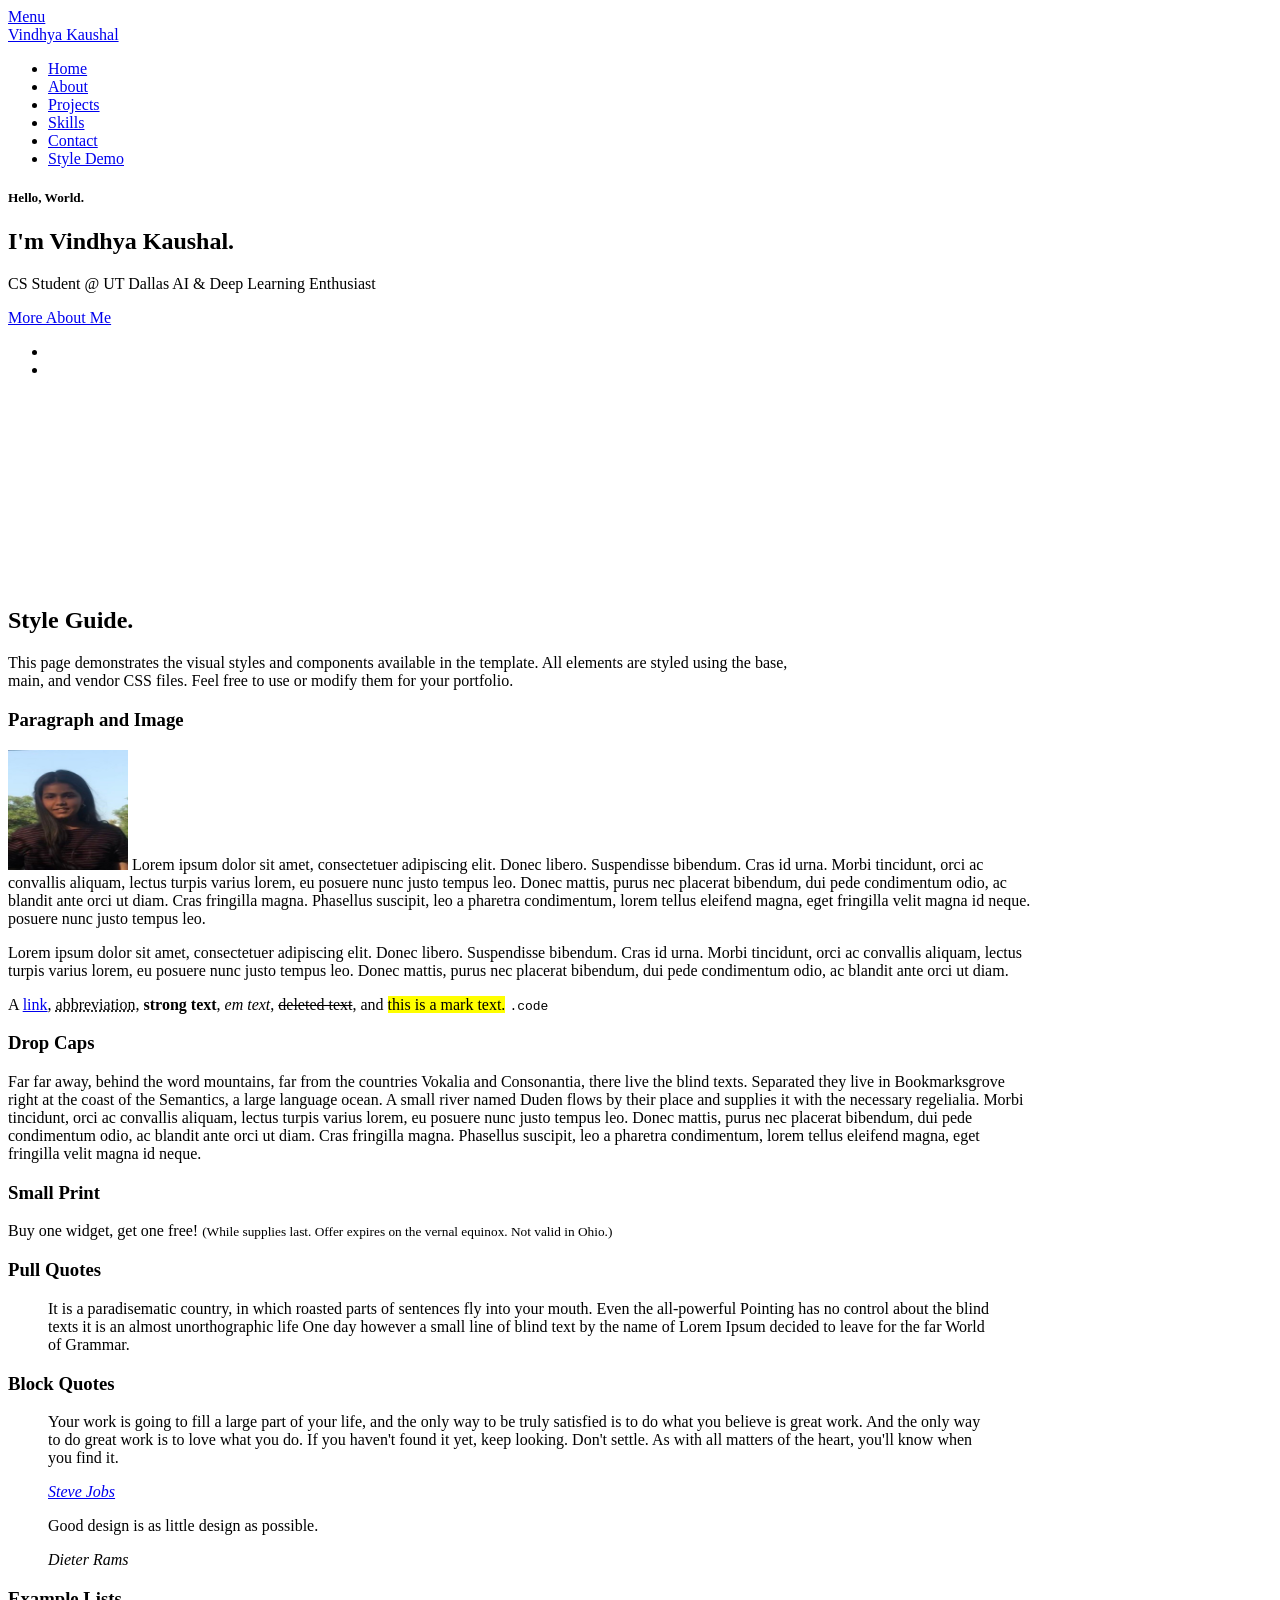
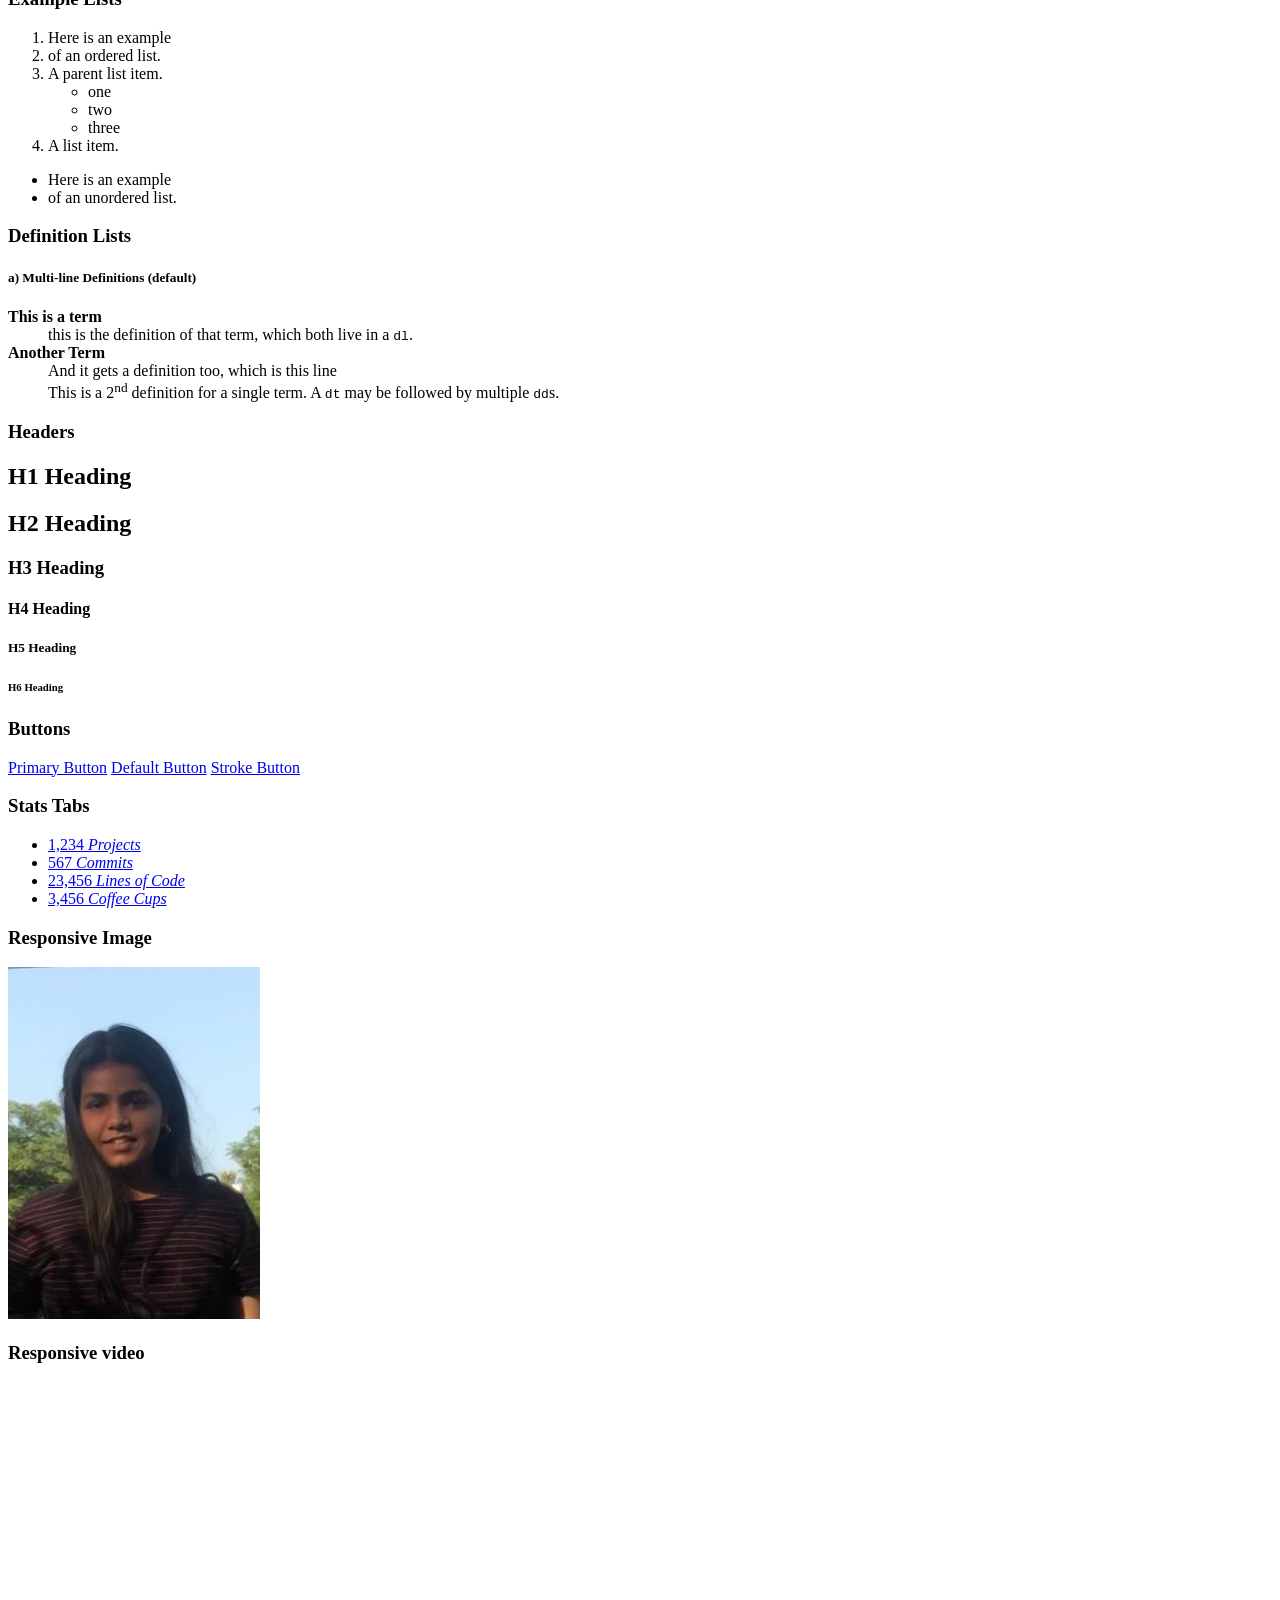
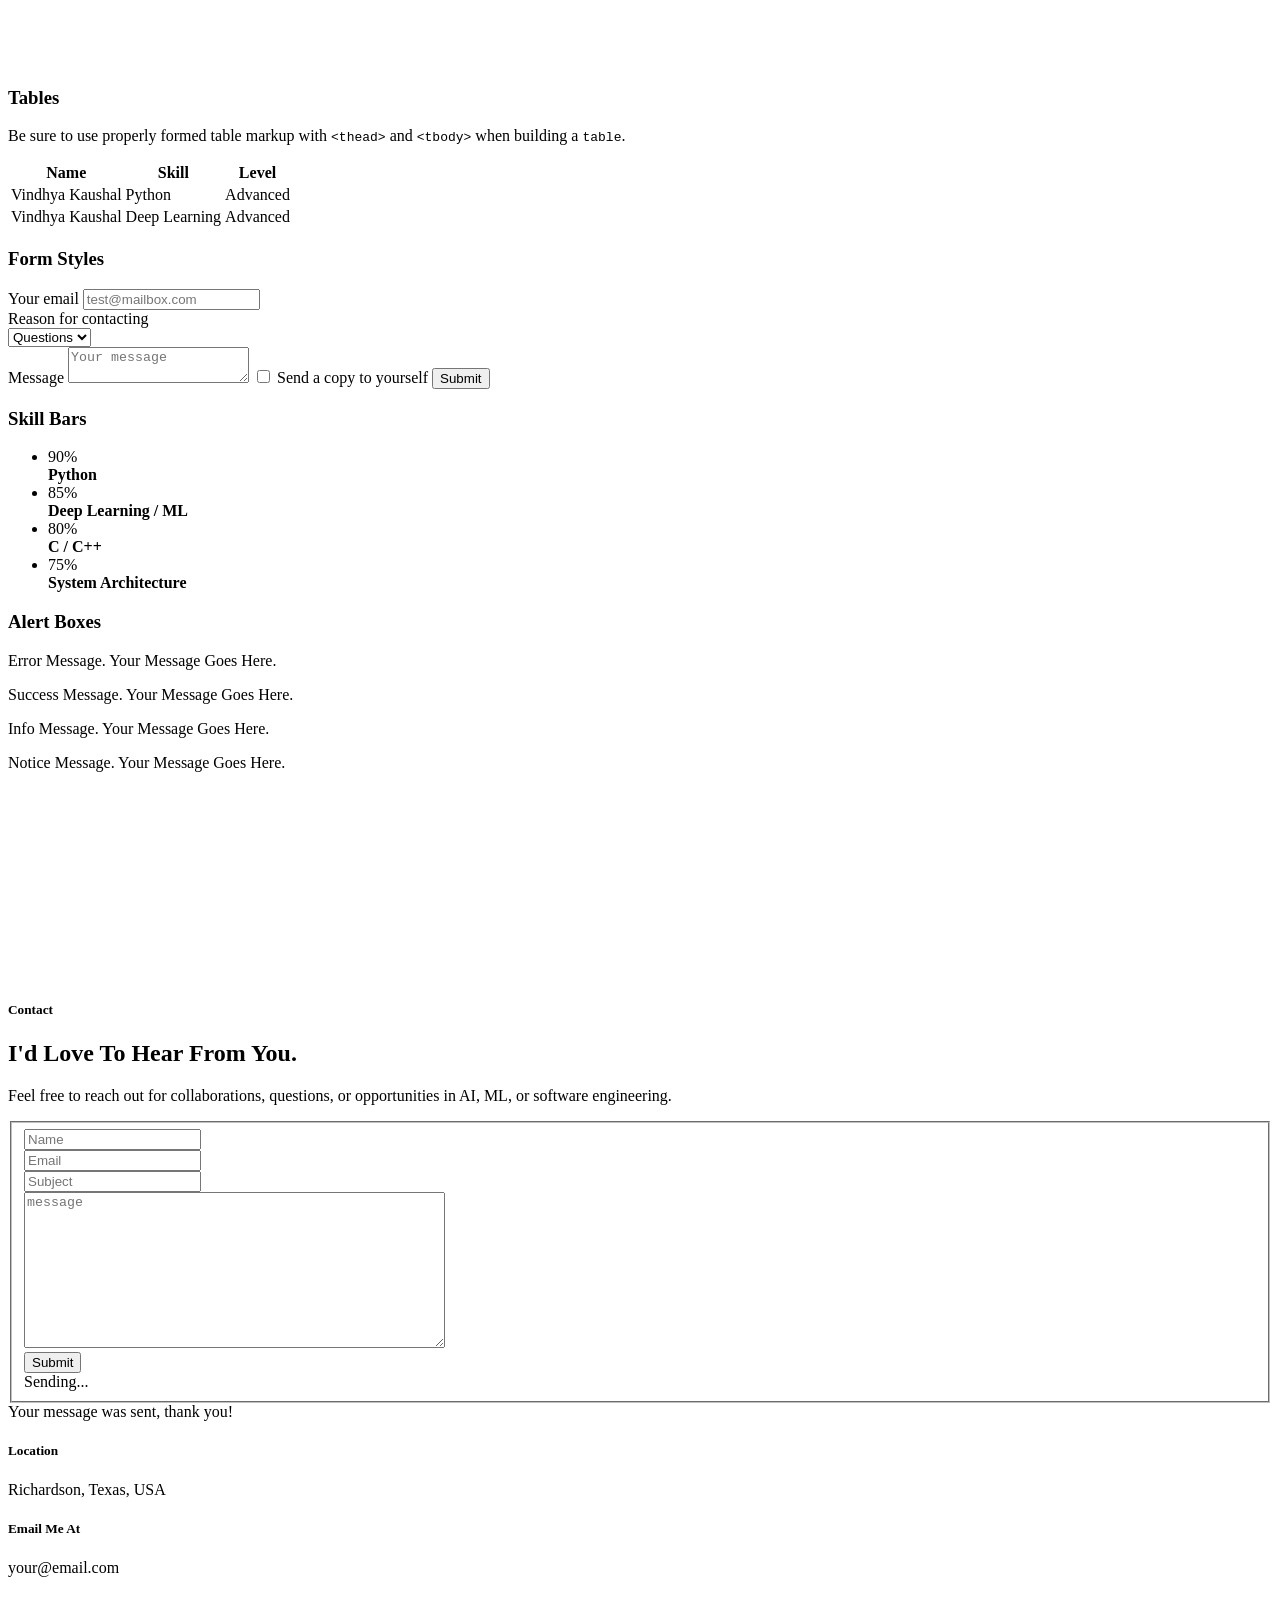
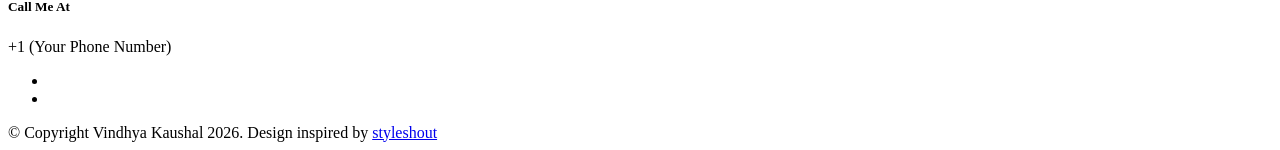
==== styles.html @ 8dd13ae3 "Update styles.html" ====
<!DOCTYPE html>
<!--[if IE 8 ]><html class="no-js oldie ie8" lang="en"> <![endif]-->
<!--[if IE 9 ]><html class="no-js oldie ie9" lang="en"> <![endif]-->
<!--[if (gte IE 9)|!(IE)]><!--><html class="no-js" lang="en"> <!--<![endif]-->
<head>

   <!--- basic page needs
   ================================================== -->
   <meta charset="utf-8">
   <title>Style Demo - Vindhya Kaushal Portfolio</title>
   <meta name="description" content="Vindhya Kaushal Portfolio - CS Student, AI & Deep Learning Enthusiast">
   <meta name="author" content="Vindhya Kaushal">

   <!-- mobile specific metas
   ================================================== -->
   <meta name="viewport" content="width=device-width, initial-scale=1, maximum-scale=1">

   <!-- CSS
   ================================================== -->
   <link rel="stylesheet" href="css/base.css">
   <link rel="stylesheet" href="css/main.css">
   <link rel="stylesheet" href="css/vendor.css">
   <style type="text/css" media="screen">
      #styles {
         background: white;
         padding-top: 12rem;
         padding-bottom: 12rem;
      }
      #styles .row {
         max-width: 1024px;
      }
      #styles .section-intro {
         max-width: 800px;
      }
   </style>

   <!-- script
   ================================================== -->
   <script src="js/modernizr.js"></script>
   <script src="js/pace.min.js"></script>

   <!-- favicons
   ================================================== -->
   <link rel="icon" type="image/png" href="images/vindhyapicture.jpeg">

</head>

<body id="top">

   <!-- header
   ================================================== -->
   <header>
      <div class="row">

         <div class="top-bar">
            <a class="menu-toggle" href="#"><span>Menu</span></a>

            <div class="logo">
               <a href="index.html">Vindhya Kaushal</a>
            </div>

            <nav id="main-nav-wrap">
               <ul class="main-navigation">
                  <li><a href="index.html#intro" title="">Home</a></li>
                  <li><a href="index.html#about" title="">About</a></li>
                  <li><a href="index.html#projects" title="">Projects</a></li>
                  <li><a href="index.html#skills" title="">Skills</a></li>
                  <li><a href="index.html#contact" title="">Contact</a></li>
                  <li><a href="styles.html" title="">Style Demo</a></li>
               </ul>
            </nav>
         </div> <!-- /top-bar -->

      </div> <!-- /row -->
   </header> <!-- /header -->

   <!-- intro section
   ================================================== -->
   <section id="intro">
      <div class="intro-overlay"></div>
      <div class="intro-content">
         <div class="row">
            <div class="col-twelve">
               <h5>Hello, World.</h5>
               <h1>I'm Vindhya Kaushal.</h1>
               <p class="intro-position">
                  <span>CS Student @ UT Dallas</span>
                  <span>AI & Deep Learning Enthusiast</span>
               </p>
               <a class="button stroke smoothscroll" href="#about" title="">More About Me</a>
            </div>
         </div>
      </div> <!-- /intro-content -->
      <ul class="intro-social">
         <li><a href="https://github.com/VINDHYAkaushal"><i class="fa fa-github"></i></a></li>
         <li><a href="https://www.linkedin.com/in/vindhya-kaushal/"><i class="fa fa-linkedin"></i></a></li>
      </ul> <!-- /intro-social -->
   </section> <!-- /intro -->

   <!-- Style Demo
   ================================================== -->
   <section id="styles">
      <div class="row section-intro">
         <div class="col-twelve">
            <h1>Style Guide.</h1>
            <p class="lead">This page demonstrates the visual styles and components available in the template. All elements are styled using the base, main, and vendor CSS files. Feel free to use or modify them for your portfolio.</p>
         </div>
      </div> <!-- /row -->

      <div class="row">
         <div class="col-six tab-full">
            <h3>Paragraph and Image</h3>
            <p>
               <img width="120" height="120" class="pull-left" alt="sample-image" src="images/vindhyapicture.jpeg">
               Lorem ipsum dolor sit amet, consectetuer adipiscing elit. Donec libero. Suspendisse bibendum.
               Cras id urna. Morbi tincidunt, orci ac convallis aliquam, lectus turpis varius lorem, eu
               posuere nunc justo tempus leo. Donec mattis, purus nec placerat bibendum, dui pede condimentum
               odio, ac blandit ante orci ut diam. Cras fringilla magna. Phasellus suscipit, leo a pharetra
               condimentum, lorem tellus eleifend magna, eget fringilla velit magna id neque.
               posuere nunc justo tempus leo.
            </p>
            <p>
               Lorem ipsum dolor sit amet, consectetuer adipiscing elit. Donec libero. Suspendisse bibendum.
               Cras id urna. Morbi tincidunt, orci ac convallis aliquam, lectus turpis varius lorem, eu
               posuere nunc justo tempus leo. Donec mattis, purus nec placerat bibendum, dui pede condimentum
               odio, ac blandit ante orci ut diam.
            </p>
            <p>
               A <a href="#">link</a>,
               <abbr title="this really isn't a very good description">abbreviation</abbr>,
               <strong>strong text</strong>,
               <em>em text</em>,
               <del>deleted text</del>, and
               <mark>this is a mark text.</mark>
               <code>.code</code>
            </p>
         </div>

         <div class="col-six tab-full">
            <h3>Drop Caps</h3>
            <p class="drop-cap">
               Far far away, behind the word mountains, far from the countries Vokalia and Consonantia,
               there live the blind texts. Separated they live in Bookmarksgrove right at the coast of the
               Semantics, a large language ocean. A small river named Duden flows by their place and supplies it with the necessary regelialia. Morbi tincidunt, orci ac convallis aliquam, lectus turpis varius lorem, eu posuere nunc justo tempus leo. Donec mattis, purus nec placerat bibendum, dui pede condimentum odio, ac blandit ante orci ut diam. Cras fringilla magna. Phasellus suscipit, leo a pharetra condimentum, lorem tellus eleifend magna, eget fringilla velit magna id neque.
            </p>

            <h3>Small Print</h3>
            <p>Buy one widget, get one free!
               <small>(While supplies last. Offer expires on the vernal equinox. Not valid in Ohio.)</small>
            </p>
         </div>
      </div> <!-- /row -->

      <div class="row">
         <div class="col-six tab-full">
            <h3>Pull Quotes</h3>
            <aside class="pull-quote">
               <blockquote>
                  <p>It is a paradisematic country, in which roasted parts of sentences fly into your mouth. Even the all-powerful Pointing has no control about the blind texts it is an almost unorthographic life One day however a small line of blind text by the name of Lorem Ipsum decided to leave for the far World of Grammar.</p>
               </blockquote>
            </aside>
         </div>

         <div class="col-six tab-full">
            <h3>Block Quotes</h3>
            <blockquote cite="http://where-i-got-my-info-from.com">
               <p>Your work is going to fill a large part of your life, and the only way to be truly satisfied is to do what you believe is great work. And the only way to do great work is to love what you do. If you haven't found it yet, keep looking. Don't settle. As with all matters of the heart, you'll know when you find it.</p>
               <cite><a href="#">Steve Jobs</a></cite>
            </blockquote>
            <blockquote>
               <p>Good design is as little design as possible.</p>
               <cite>Dieter Rams</cite>
            </blockquote>
         </div>
      </div> <!-- /row -->

      <div class="row half-bottom">
         <div class="col-six tab-full">
            <h3>Example Lists</h3>
            <ol>
               <li>Here is an example</li>
               <li>of an ordered list.</li>
               <li>A parent list item.
                  <ul>
                     <li>one</li>
                     <li>two</li>
                     <li>three</li>
                  </ul>
               </li>
               <li>A list item.</li>
            </ol>
            <ul class="disc">
               <li>Here is an example</li>
               <li>of an unordered list.</li>
            </ul>

            <h3>Definition Lists</h3>
            <h5>a) Multi-line Definitions (default)</h5>
            <dl>
               <dt><strong>This is a term</strong></dt>
               <dd>this is the definition of that term, which both live in a <code>dl</code>.</dd>
               <dt><strong>Another Term</strong></dt>
               <dd>And it gets a definition too, which is this line</dd>
               <dd>This is a 2<sup>nd</sup> definition for a single term. A <code>dt</code> may be followed by multiple <code>dd</code>s.</dd>
            </dl>
         </div>

         <div class="col-six tab-full">
            <h3>Headers</h3>
            <h1>H1 Heading</h1>
            <h2>H2 Heading</h2>
            <h3>H3 Heading</h3>
            <h4>H4 Heading</h4>
            <h5>H5 Heading</h5>
            <h6>H6 Heading</h6>

            <h3>Buttons</h3>
            <p>
               <a class="button button-primary full-width" href="#">Primary Button</a>
               <a class="button full-width" href="#">Default Button</a>
               <a class="button stroke full-width" href="#">Stroke Button</a>
            </p>
         </div>
      </div> <!-- /row -->

      <div class="row">
         <div class="col-twelve">
            <h3>Stats Tabs</h3>
            <ul class="stats-tabs">
               <li><a href="#">1,234 <em>Projects</em></a></li>
               <li><a href="#">567 <em>Commits</em></a></li>
               <li><a href="#">23,456 <em>Lines of Code</em></a></li>
               <li><a href="#">3,456 <em>Coffee Cups</em></a></li>
            </ul>
         </div>
      </div> <!-- /row -->

      <div class="row half-bottom">
         <div class="col-six tab-full">
            <h3>Responsive Image</h3>
            <p><img src="images/vindhyapicture.jpeg" alt="Vindhya Kaushal"></p>
         </div>

         <div class="col-six tab-full">
            <h3>Responsive video</h3>
            <div class="fluid-video-wrapper">
               <!-- Replace with your video if needed -->
               <iframe src="https://player.vimeo.com/video/14592941?title=0&amp;byline=0&amp;portrait=0&amp;color=60a5fa" width="500" height="281" frameborder="0" webkitallowfullscreen mozallowfullscreen allowfullscreen></iframe>
            </div>
         </div>
      </div> <!-- /row -->

      <div class="row add-bottom">
         <div class="col-twelve">
            <h3>Tables</h3>
            <p>Be sure to use properly formed table markup with <code>&lt;thead&gt;</code> and <code>&lt;tbody&gt;</code> when building a <code>table</code>.</p>
            <div class="table-responsive">
               <table>
                  <thead>
                     <tr>
                        <th>Name</th>
                        <th>Skill</th>
                        <th>Level</th>
                     </tr>
                  </thead>
                  <tbody>
                     <tr>
                        <td>Vindhya Kaushal</td>
                        <td>Python</td>
                        <td>Advanced</td>
                     </tr>
                     <tr>
                        <td>Vindhya Kaushal</td>
                        <td>Deep Learning</td>
                        <td>Advanced</td>
                     </tr>
                  </tbody>
               </table>
            </div>
         </div>
      </div> <!-- /row -->

      <div class="row">
         <div class="col-six tab-full">
            <h3>Form Styles</h3>
            <form>
               <div>
                  <label for="sampleInput">Your email</label>
                  <input class="full-width" type="email" placeholder="test@mailbox.com" id="sampleInput">
               </div>
               <div>
                  <label for="sampleRecipientInput">Reason for contacting</label>
                  <div class="ss-custom-select">
                     <select class="full-width" id="sampleRecipientInput">
                        <option value="Option 1">Questions</option>
                        <option value="Option 2">Report</option>
                        <option value="Option 3">Others</option>
                     </select>
                  </div>
               </div>
               <label for="exampleMessage">Message</label>
               <textarea class="full-width" placeholder="Your message" id="exampleMessage"></textarea>
               <label class="add-bottom">
                  <input type="checkbox">
                  <span class="label-text">Send a copy to yourself</span>
               </label>
               <input class="button-primary" type="submit" value="Submit">
            </form>
         </div>

         <div class="col-six tab-full">
            <h3>Skill Bars</h3>
            <ul class="skill-bars">
               <li>
                  <div class="progress percent90"><span>90%</span></div>
                  <strong>Python</strong>
               </li>
               <li>
                  <div class="progress percent85"><span>85%</span></div>
                  <strong>Deep Learning / ML</strong>
               </li>
               <li>
                  <div class="progress percent80"><span>80%</span></div>
                  <strong>C / C++</strong>
               </li>
               <li>
                  <div class="progress percent75"><span>75%</span></div>
                  <strong>System Architecture</strong>
               </li>
            </ul>

            <h3>Alert Boxes</h3>

            <div class="alert-box ss-error hideit">
               <p>Error Message. Your Message Goes Here.</p>
               <i class="fa fa-times close"></i>
            </div><!-- /error -->

            <div class="alert-box ss-success hideit">
               <p>Success Message. Your Message Goes Here.</p>
               <i class="fa fa-times close"></i>
            </div><!-- /success -->

            <div class="alert-box ss-info hideit">
               <p>Info Message. Your Message Goes Here.</p>
               <i class="fa fa-times close"></i>
            </div><!-- /info -->

            <div class="alert-box ss-notice hideit">
               <p>Notice Message. Your Message Goes Here.</p>
               <i class="fa fa-times close"></i>
            </div><!-- /notice -->
         </div>
      </div> <!-- /row -->

   </section> <!-- /styles -->

   <!-- contact
   ================================================== -->
   <section id="contact">
      <div class="row section-intro">
         <div class="col-twelve">
            <h5>Contact</h5>
            <h1>I'd Love To Hear From You.</h1>
            <p class="lead">Feel free to reach out for collaborations, questions, or opportunities in AI, ML, or software engineering.</p>
         </div>
      </div> <!-- /section-intro -->

      <div class="row contact-form">
         <div class="col-twelve">
            <!-- form -->
            <form id="contactform" action="YOUR_FORMSPREE_OR_OTHER_BACKEND_URL" method="POST">
               <fieldset>
                  <div class="form-field">
                     <input name="contactName" type="text" id="contactName" placeholder="Name" value="" minlength="2" required="">
                  </div>
                  <div class="form-field">
                     <input name="contactEmail" type="email" id="contactEmail" placeholder="Email" value="" required="">
                  </div>
                  <div class="form-field">
                     <input name="contactSubject" type="text" id="contactSubject" placeholder="Subject" value="">
                  </div>
                  <div class="form-field">
                     <textarea name="contactMessage" id="contactMessage" placeholder="message" rows="10" cols="50" required=""></textarea>
                  </div>
                  <div class="form-field">
                     <button class="submitform">Submit</button>
                     <div id="submit-loader">
                        <div class="text-loader">Sending...</div>
                        <div class="s-loader">
                           <div class="bounce1"></div>
                           <div class="bounce2"></div>
                           <div class="bounce3"></div>
                        </div>
                     </div>
                  </div>
               </fieldset>
            </form> <!-- Form End -->

            <!-- contact-warning -->
            <div id="message-warning"></div>
            <!-- contact-success -->
            <div id="message-success">
               <i class="fa fa-check"></i>Your message was sent, thank you!<br>
            </div>
         </div> <!-- /col-twelve -->
      </div> <!-- /contact-form -->

      <div class="row contact-info">
         <div class="col-four tab-full">
            <div class="icon">
               <i class="icon-pin"></i>
            </div>
            <h5>Location</h5>
            <p>Richardson, Texas, USA</p>
         </div>

         <div class="col-four tab-full collapse">
            <div class="icon">
               <i class="icon-mail"></i>
            </div>
            <h5>Email Me At</h5>
            <p>your@email.com</p>
         </div>

         <div class="col-four tab-full">
            <div class="icon">
               <i class="icon-phone"></i>
            </div>
            <h5>Call Me At</h5>
            <p>+1 (Your Phone Number)</p>
         </div>
      </div> <!-- /contact-info -->
   </section> <!-- /contact -->

   <!-- footer
   ================================================== -->
   <footer>
      <div class="row">
         <div class="col-six tab-full pull-right social">
            <ul class="footer-social">
               <li><a target="_blank" href="https://github.com/VINDHYAkaushal"><i class="fa fa-github"></i></a></li>
               <li><a target="_blank" href="https://www.linkedin.com/in/vindhya-kaushal/"><i class="fa fa-linkedin"></i></a></li>
            </ul>
         </div>

         <div class="col-six tab-full">
            <div class="copyright">
               <span>© Copyright Vindhya Kaushal 2026.</span>
               <span>Design inspired by <a href="http://www.styleshout.com/">styleshout</a></span>
            </div>
         </div>

         <div id="go-top">
            <a class="smoothscroll" title="Back to Top" href="#top"><i class="fa fa-long-arrow-up"></i></a>
         </div>
      </div> <!-- /row -->
   </footer>

   <div id="preloader">
      <div id="loader"></div>
   </div>

   <!-- Java Script
   ================================================== -->
   <script src="js/jquery-2.1.3.min.js"></script>
   <script src="js/plugins.js"></script>
   <script src="js/main.js"></script>

</body>
</html>
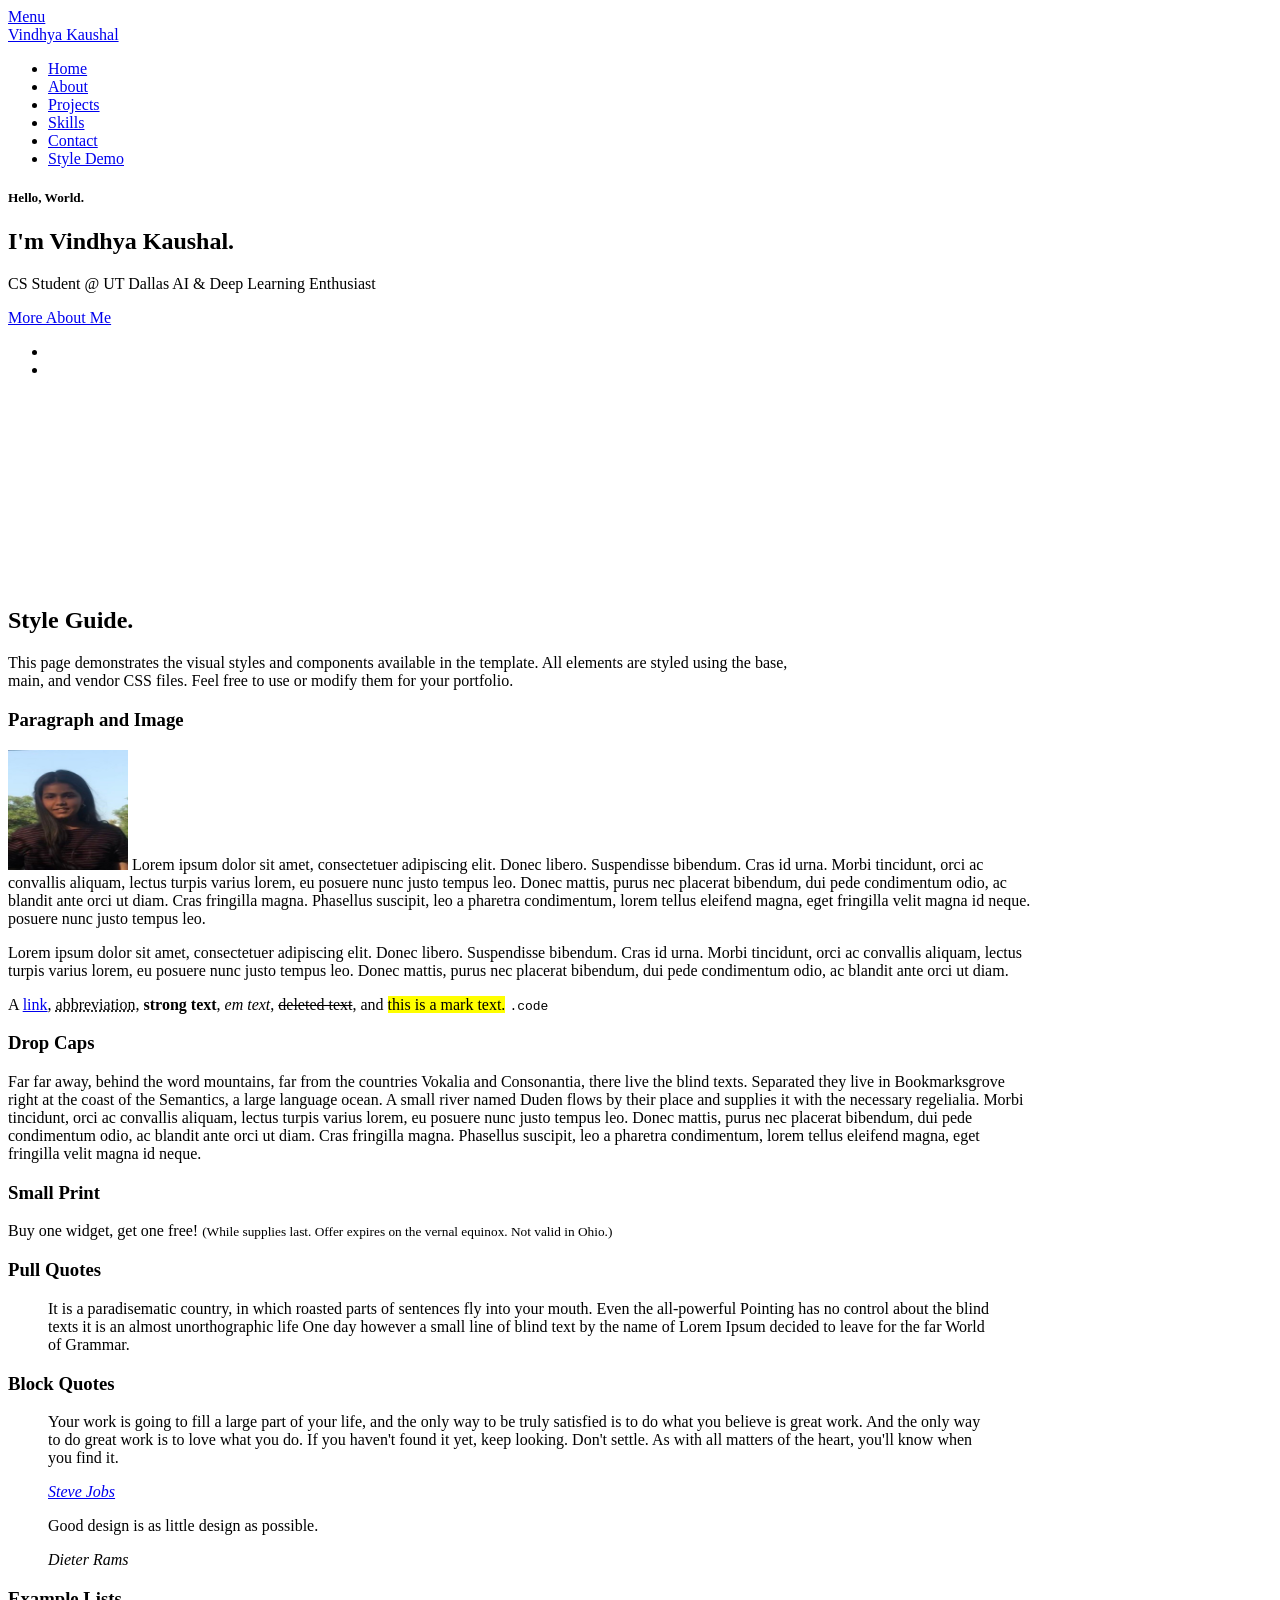
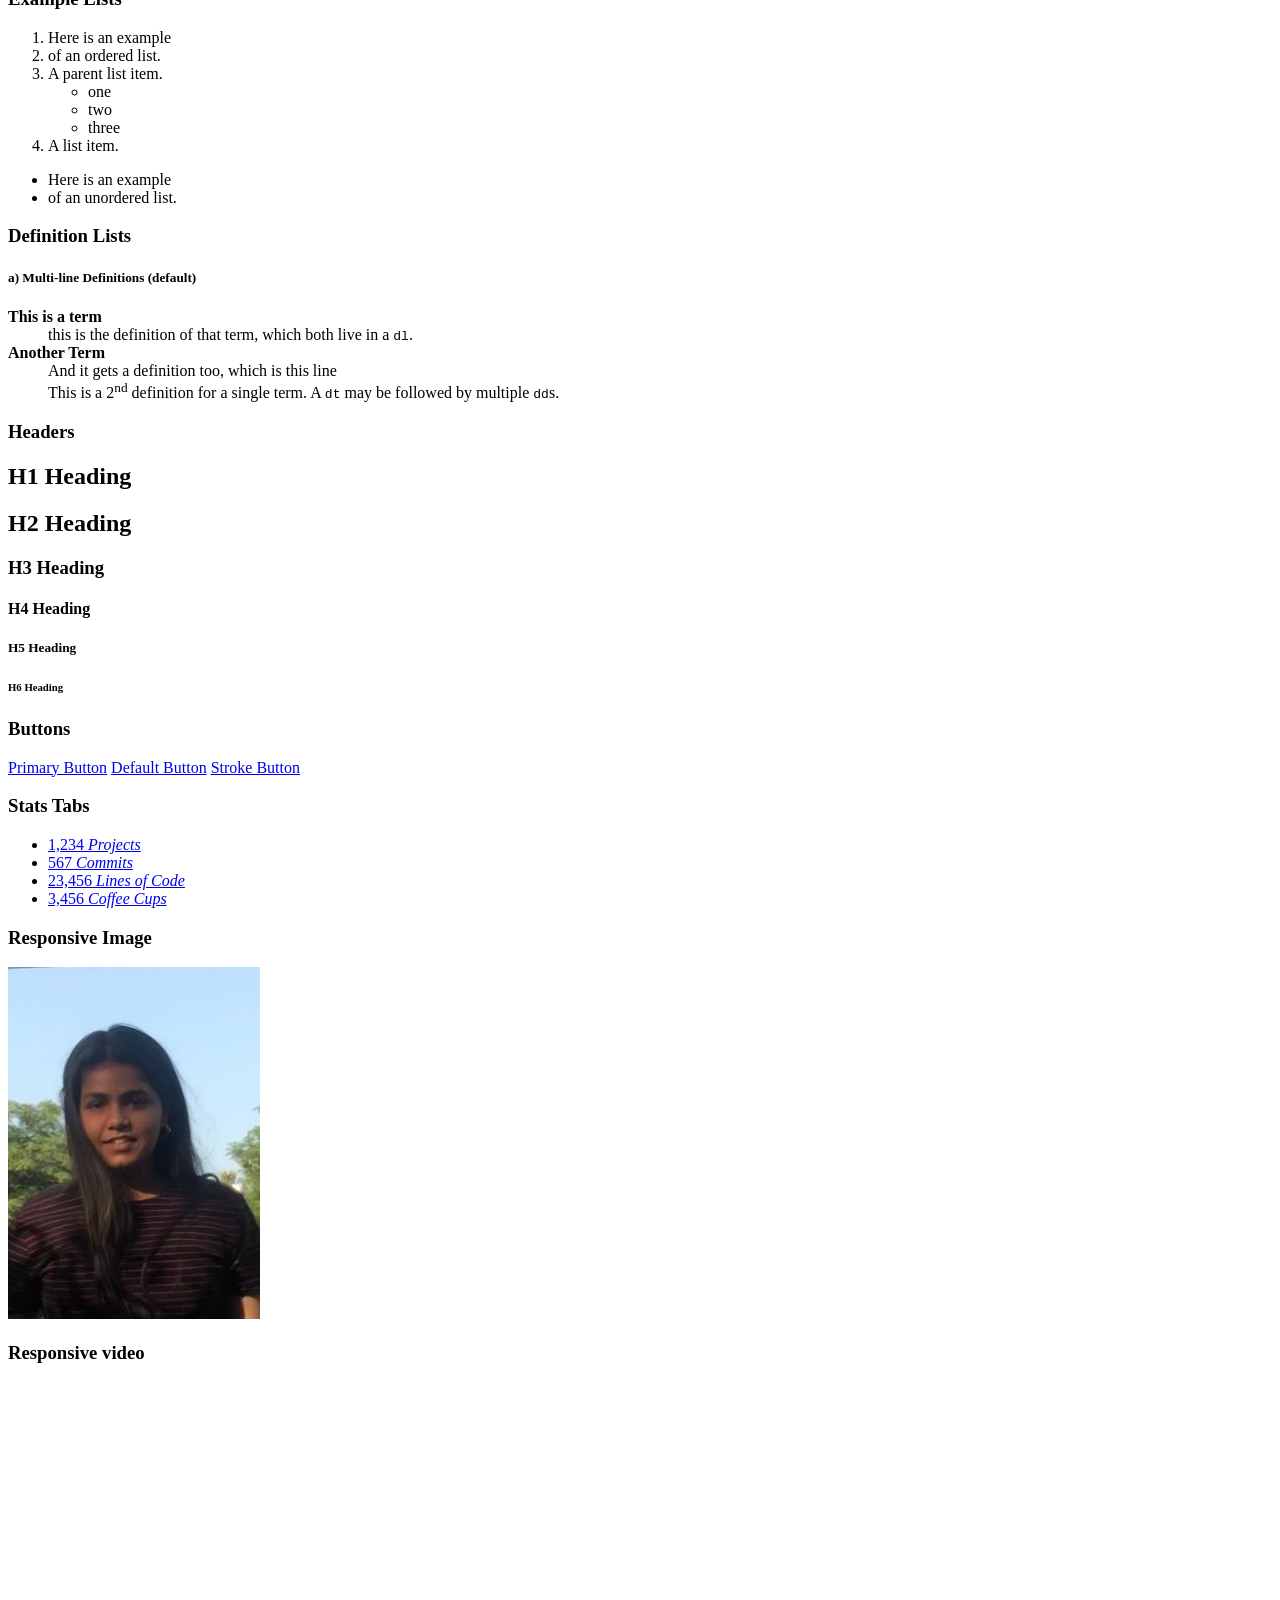
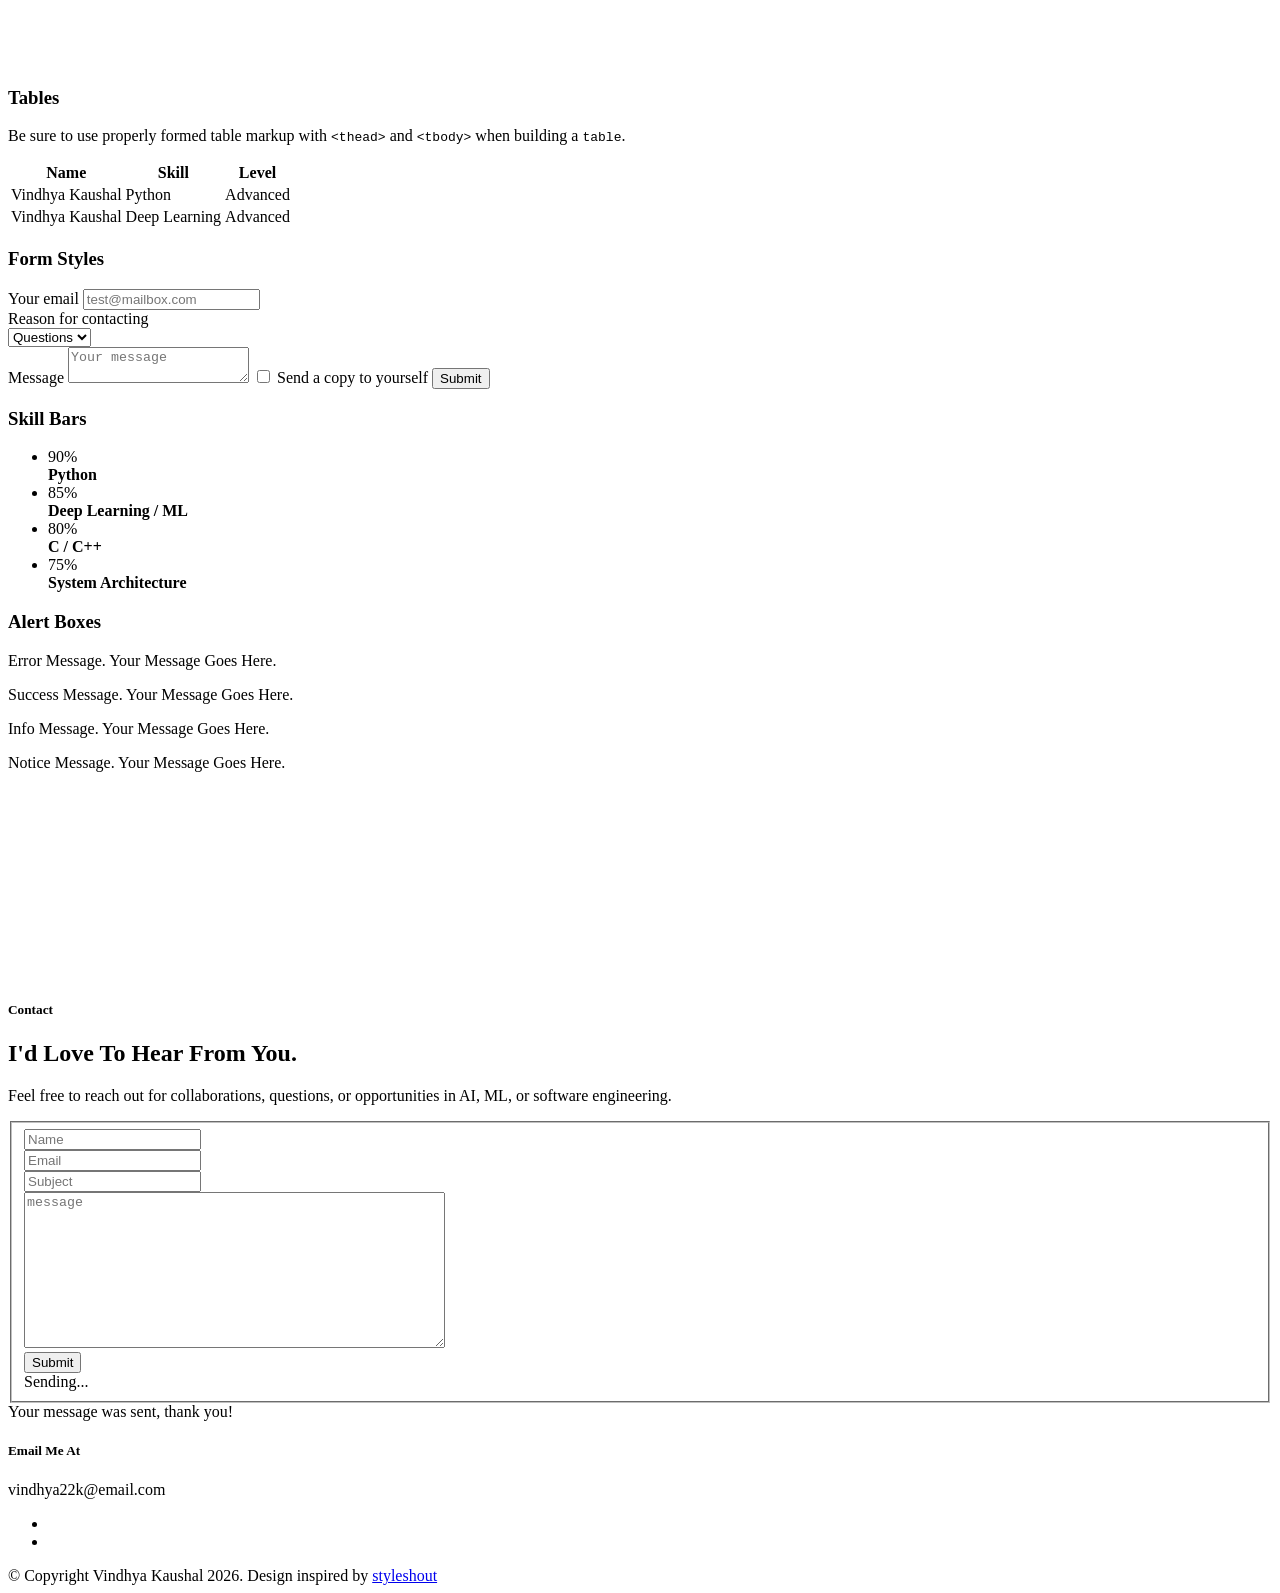
==== commit 5726bfe5: "Update styles.html" ====
--- a/styles.html
+++ b/styles.html
@@ -406,30 +406,16 @@
          </div> <!-- /col-twelve -->
       </div> <!-- /contact-form -->
 
-      <div class="row contact-info">
-         <div class="col-four tab-full">
-            <div class="icon">
-               <i class="icon-pin"></i>
-            </div>
-            <h5>Location</h5>
-            <p>Richardson, Texas, USA</p>
-         </div>
 
          <div class="col-four tab-full collapse">
             <div class="icon">
                <i class="icon-mail"></i>
             </div>
             <h5>Email Me At</h5>
-            <p>your@email.com</p>
-         </div>
-
-         <div class="col-four tab-full">
-            <div class="icon">
-               <i class="icon-phone"></i>
-            </div>
-            <h5>Call Me At</h5>
-            <p>+1 (Your Phone Number)</p>
-         </div>
+            <p>vindhya22k@email.com</p>
+         </div>
+
+
       </div> <!-- /contact-info -->
    </section> <!-- /contact -->
 
@@ -469,3 +455,4 @@
 
 </body>
 </html>
+
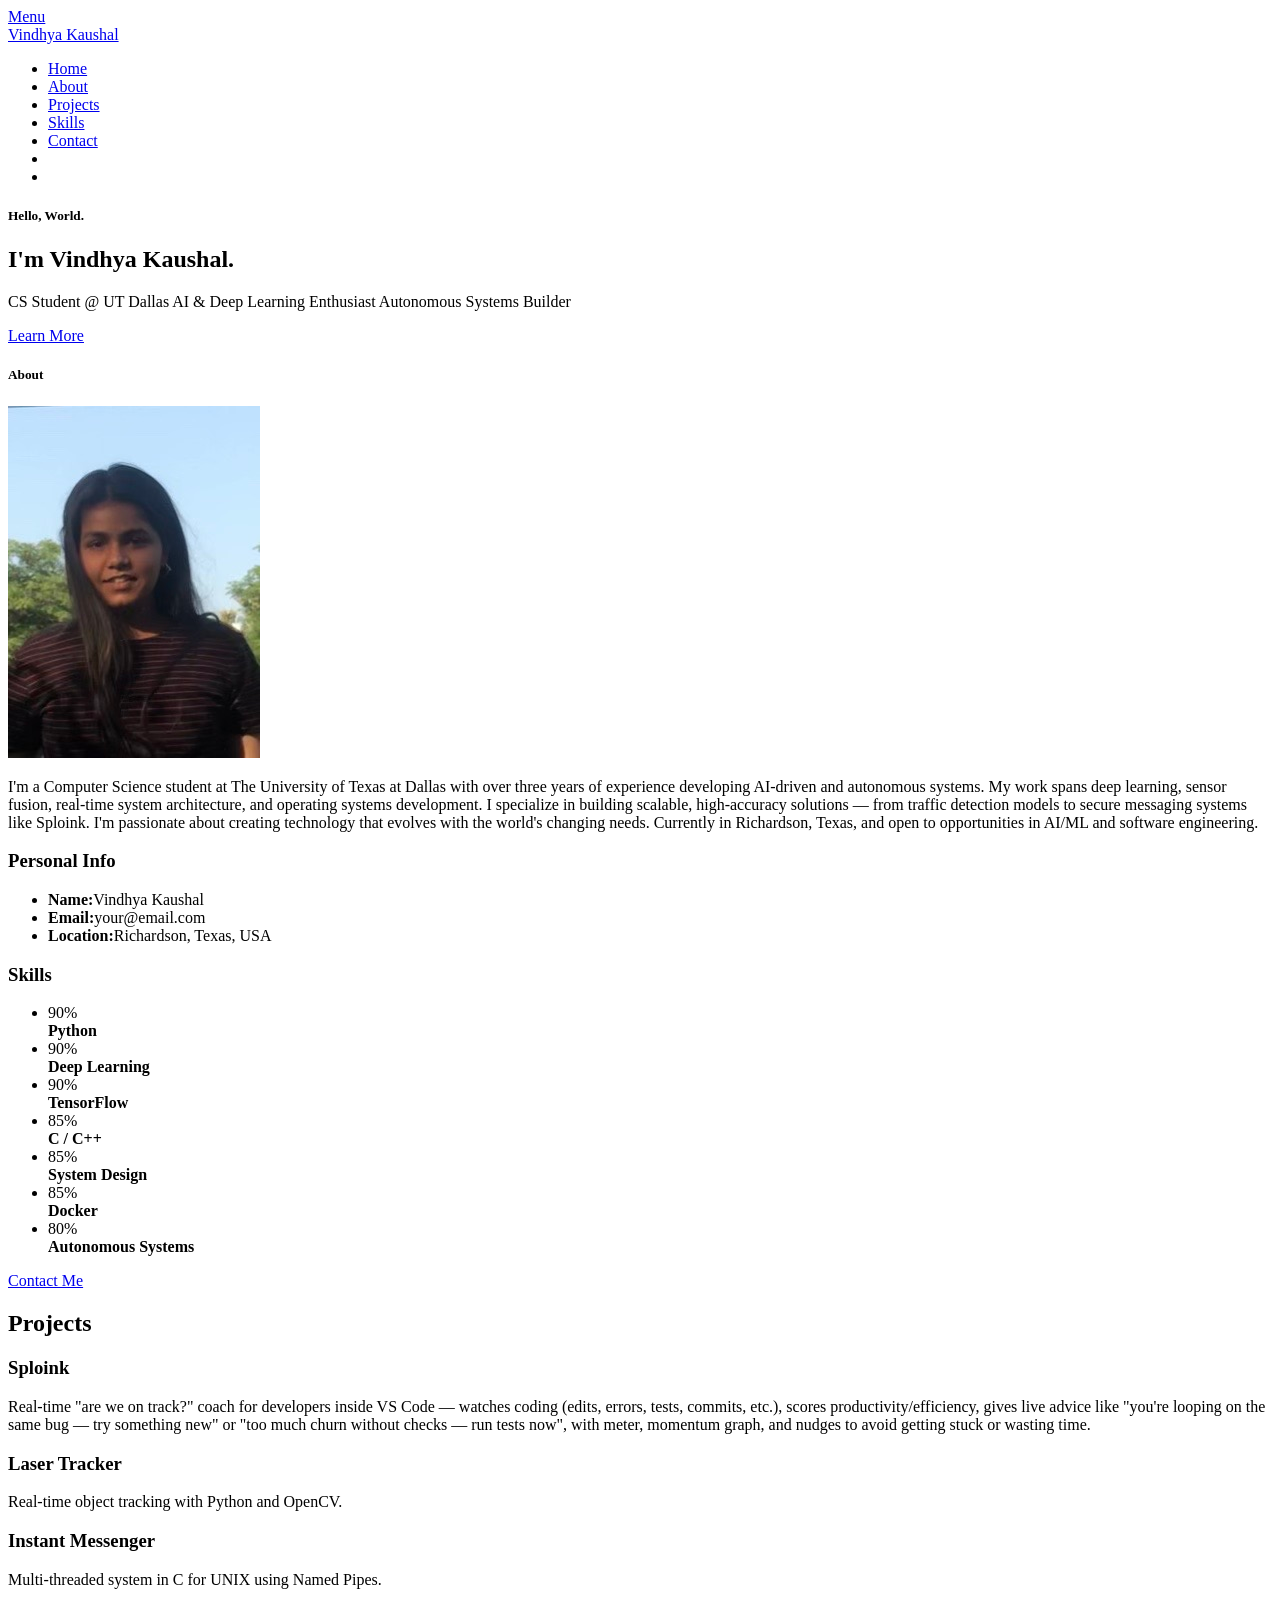
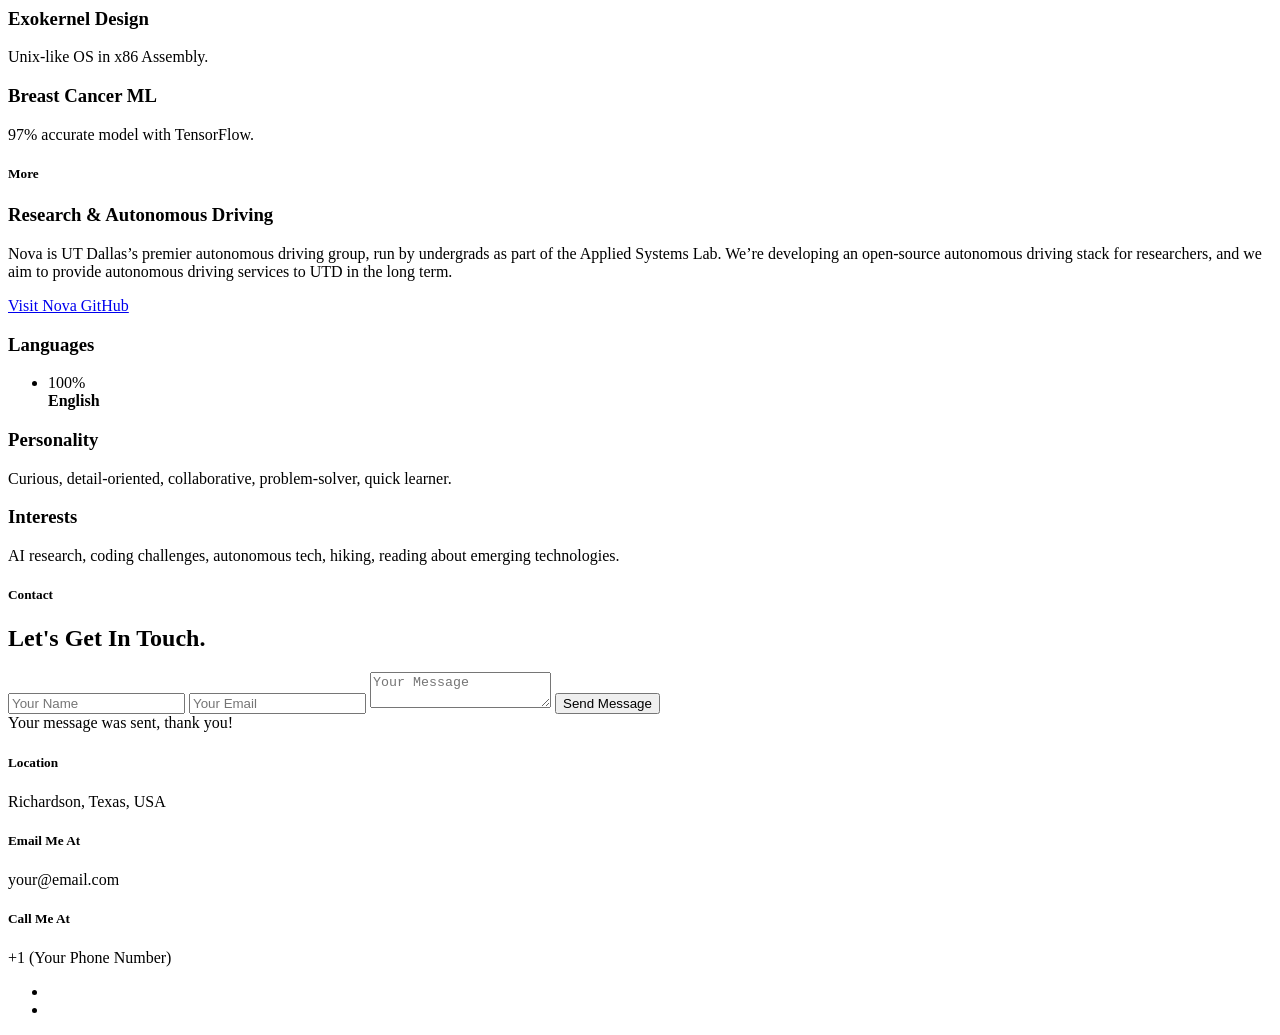
==== commit 460edd80: "Update styles.html" ====
--- a/styles.html
+++ b/styles.html
@@ -3,46 +3,27 @@
 <!--[if IE 9 ]><html class="no-js oldie ie9" lang="en"> <![endif]-->
 <!--[if (gte IE 9)|!(IE)]><!--><html class="no-js" lang="en"> <!--<![endif]-->
 <head>
-
-   <!--- basic page needs
+   <!-- basic page needs
    ================================================== -->
    <meta charset="utf-8">
-   <title>Style Demo - Vindhya Kaushal Portfolio</title>
-   <meta name="description" content="Vindhya Kaushal Portfolio - CS Student, AI & Deep Learning Enthusiast">
+   <title>Vindhya Kaushal</title>
+   <meta name="description" content="Vindhya Kaushal - CS Student, AI & Deep Learning Enthusiast, Autonomous Systems Builder">
    <meta name="author" content="Vindhya Kaushal">
-
    <!-- mobile specific metas
    ================================================== -->
    <meta name="viewport" content="width=device-width, initial-scale=1, maximum-scale=1">
-
    <!-- CSS
    ================================================== -->
    <link rel="stylesheet" href="css/base.css">
    <link rel="stylesheet" href="css/main.css">
    <link rel="stylesheet" href="css/vendor.css">
-   <style type="text/css" media="screen">
-      #styles {
-         background: white;
-         padding-top: 12rem;
-         padding-bottom: 12rem;
-      }
-      #styles .row {
-         max-width: 1024px;
-      }
-      #styles .section-intro {
-         max-width: 800px;
-      }
-   </style>
-
    <!-- script
    ================================================== -->
    <script src="js/modernizr.js"></script>
    <script src="js/pace.min.js"></script>
-
    <!-- favicons
    ================================================== -->
    <link rel="icon" type="image/png" href="images/vindhyapicture.jpeg">
-
 </head>
 
 <body id="top">
@@ -51,26 +32,24 @@
    ================================================== -->
    <header>
       <div class="row">
-
          <div class="top-bar">
             <a class="menu-toggle" href="#"><span>Menu</span></a>
-
             <div class="logo">
                <a href="index.html">Vindhya Kaushal</a>
             </div>
-
             <nav id="main-nav-wrap">
                <ul class="main-navigation">
-                  <li><a href="index.html#intro" title="">Home</a></li>
-                  <li><a href="index.html#about" title="">About</a></li>
-                  <li><a href="index.html#projects" title="">Projects</a></li>
-                  <li><a href="index.html#skills" title="">Skills</a></li>
-                  <li><a href="index.html#contact" title="">Contact</a></li>
-                  <li><a href="styles.html" title="">Style Demo</a></li>
+                  <li class="current"><a class="smoothscroll" href="#intro" title="">Home</a></li>
+                  <li><a class="smoothscroll" href="#about" title="">About</a></li>
+                  <li><a class="smoothscroll" href="#projects" title="">Projects</a></li>
+                  <li><a class="smoothscroll" href="#skills" title="">Skills</a></li>
+                  <li><a class="smoothscroll" href="#contact" title="">Contact</a></li>
+                  <!-- GitHub & LinkedIn icons added here -->
+                  <li class="social-icon"><a target="_blank" href="https://github.com/VINDHYAkaushal"><i class="fab fa-github"></i></a></li>
+                  <li class="social-icon"><a target="_blank" href="https://www.linkedin.com/in/vindhya-kaushal/"><i class="fab fa-linkedin"></i></a></li>
                </ul>
             </nav>
          </div> <!-- /top-bar -->
-
       </div> <!-- /row -->
    </header> <!-- /header -->
 
@@ -86,274 +65,162 @@
                <p class="intro-position">
                   <span>CS Student @ UT Dallas</span>
                   <span>AI & Deep Learning Enthusiast</span>
+                  <span>Autonomous Systems Builder</span>
                </p>
-               <a class="button stroke smoothscroll" href="#about" title="">More About Me</a>
+               <a class="button stroke smoothscroll" href="#about" title="">Learn More</a>
             </div>
          </div>
       </div> <!-- /intro-content -->
-      <ul class="intro-social">
-         <li><a href="https://github.com/VINDHYAkaushal"><i class="fa fa-github"></i></a></li>
-         <li><a href="https://www.linkedin.com/in/vindhya-kaushal/"><i class="fa fa-linkedin"></i></a></li>
-      </ul> <!-- /intro-social -->
    </section> <!-- /intro -->
 
-   <!-- Style Demo
-   ================================================== -->
-   <section id="styles">
+   <!-- about section
+   ================================================== -->
+   <section id="about">
       <div class="row section-intro">
          <div class="col-twelve">
-            <h1>Style Guide.</h1>
-            <p class="lead">This page demonstrates the visual styles and components available in the template. All elements are styled using the base, main, and vendor CSS files. Feel free to use or modify them for your portfolio.</p>
-         </div>
-      </div> <!-- /row -->
-
-      <div class="row">
+            <h5>About</h5>
+            <div class="intro-info">
+               <img src="images/vindhyapicture.jpeg" alt="Vindhya Kaushal">
+               <p class="lead">I'm a Computer Science student at The University of Texas at Dallas with over three years of experience developing AI-driven and autonomous systems. My work spans deep learning, sensor fusion, real-time system architecture, and operating systems development. I specialize in building scalable, high-accuracy solutions — from traffic detection models to secure messaging systems like Sploink. I'm passionate about creating technology that evolves with the world's changing needs. Currently in Richardson, Texas, and open to opportunities in AI/ML and software engineering.</p>
+            </div>
+         </div>
+      </div> <!-- /section-intro -->
+
+      <div class="row about-content">
          <div class="col-six tab-full">
-            <h3>Paragraph and Image</h3>
-            <p>
-               <img width="120" height="120" class="pull-left" alt="sample-image" src="images/vindhyapicture.jpeg">
-               Lorem ipsum dolor sit amet, consectetuer adipiscing elit. Donec libero. Suspendisse bibendum.
-               Cras id urna. Morbi tincidunt, orci ac convallis aliquam, lectus turpis varius lorem, eu
-               posuere nunc justo tempus leo. Donec mattis, purus nec placerat bibendum, dui pede condimentum
-               odio, ac blandit ante orci ut diam. Cras fringilla magna. Phasellus suscipit, leo a pharetra
-               condimentum, lorem tellus eleifend magna, eget fringilla velit magna id neque.
-               posuere nunc justo tempus leo.
-            </p>
-            <p>
-               Lorem ipsum dolor sit amet, consectetuer adipiscing elit. Donec libero. Suspendisse bibendum.
-               Cras id urna. Morbi tincidunt, orci ac convallis aliquam, lectus turpis varius lorem, eu
-               posuere nunc justo tempus leo. Donec mattis, purus nec placerat bibendum, dui pede condimentum
-               odio, ac blandit ante orci ut diam.
-            </p>
-            <p>
-               A <a href="#">link</a>,
-               <abbr title="this really isn't a very good description">abbreviation</abbr>,
-               <strong>strong text</strong>,
-               <em>em text</em>,
-               <del>deleted text</del>, and
-               <mark>this is a mark text.</mark>
-               <code>.code</code>
-            </p>
+            <h3>Personal Info</h3>
+            <ul class="info-list">
+               <li><strong>Name:</strong><span>Vindhya Kaushal</span></li>
+               <li><strong>Email:</strong><span>your@email.com</span></li>
+               <li><strong>Location:</strong><span>Richardson, Texas, USA</span></li>
+               <!-- Removed text links for GitHub & LinkedIn – icons are now in header -->
+            </ul> <!-- /info-list -->
          </div>
 
          <div class="col-six tab-full">
-            <h3>Drop Caps</h3>
-            <p class="drop-cap">
-               Far far away, behind the word mountains, far from the countries Vokalia and Consonantia,
-               there live the blind texts. Separated they live in Bookmarksgrove right at the coast of the
-               Semantics, a large language ocean. A small river named Duden flows by their place and supplies it with the necessary regelialia. Morbi tincidunt, orci ac convallis aliquam, lectus turpis varius lorem, eu posuere nunc justo tempus leo. Donec mattis, purus nec placerat bibendum, dui pede condimentum odio, ac blandit ante orci ut diam. Cras fringilla magna. Phasellus suscipit, leo a pharetra condimentum, lorem tellus eleifend magna, eget fringilla velit magna id neque.
-            </p>
-
-            <h3>Small Print</h3>
-            <p>Buy one widget, get one free!
-               <small>(While supplies last. Offer expires on the vernal equinox. Not valid in Ohio.)</small>
-            </p>
-         </div>
-      </div> <!-- /row -->
-
-      <div class="row">
-         <div class="col-six tab-full">
-            <h3>Pull Quotes</h3>
-            <aside class="pull-quote">
-               <blockquote>
-                  <p>It is a paradisematic country, in which roasted parts of sentences fly into your mouth. Even the all-powerful Pointing has no control about the blind texts it is an almost unorthographic life One day however a small line of blind text by the name of Lorem Ipsum decided to leave for the far World of Grammar.</p>
-               </blockquote>
-            </aside>
-         </div>
-
-         <div class="col-six tab-full">
-            <h3>Block Quotes</h3>
-            <blockquote cite="http://where-i-got-my-info-from.com">
-               <p>Your work is going to fill a large part of your life, and the only way to be truly satisfied is to do what you believe is great work. And the only way to do great work is to love what you do. If you haven't found it yet, keep looking. Don't settle. As with all matters of the heart, you'll know when you find it.</p>
-               <cite><a href="#">Steve Jobs</a></cite>
-            </blockquote>
-            <blockquote>
-               <p>Good design is as little design as possible.</p>
-               <cite>Dieter Rams</cite>
-            </blockquote>
-         </div>
-      </div> <!-- /row -->
-
-      <div class="row half-bottom">
-         <div class="col-six tab-full">
-            <h3>Example Lists</h3>
-            <ol>
-               <li>Here is an example</li>
-               <li>of an ordered list.</li>
-               <li>A parent list item.
-                  <ul>
-                     <li>one</li>
-                     <li>two</li>
-                     <li>three</li>
+            <h3>Skills</h3>
+            <ul class="skill-bars">
+               <li><div class="progress percent90"><span>90%</span></div><strong>Python</strong></li>
+               <li><div class="progress percent90"><span>90%</span></div><strong>Deep Learning</strong></li>
+               <li><div class="progress percent90"><span>90%</span></div><strong>TensorFlow</strong></li>
+               <li><div class="progress percent85"><span>85%</span></div><strong>C / C++</strong></li>
+               <li><div class="progress percent85"><span>85%</span></div><strong>System Design</strong></li>
+               <li><div class="progress percent85"><span>85%</span></div><strong>Docker</strong></li>
+               <li><div class="progress percent80"><span>80%</span></div><strong>Autonomous Systems</strong></li>
+            </ul> <!-- /skill-bars -->
+         </div>
+      </div>
+
+      <div class="row button-section">
+         <div class="col-twelve">
+            <a href="#contact" title="Contact Me" class="button stroke smoothscroll">Contact Me</a>
+         </div>
+      </div>
+   </section> <!-- /about -->
+
+   <!-- Projects Section
+   ================================================== -->
+   <section id="projects" class="grey-section">
+      <div class="row resume-timeline">
+         <div class="col-twelve resume-header">
+            <h2>Projects</h2>
+         </div>
+         <div class="col-twelve">
+            <div class="timeline-wrap">
+               <div class="timeline-block">
+                  <div class="timeline-ico">
+                     <i class="fa fa-code"></i>
+                  </div>
+                  <div class="timeline-header">
+                     <h3>Sploink</h3>
+                     <p>Real-time "are we on track?" coach for developers inside VS Code — watches coding (edits, errors, tests, commits, etc.), scores productivity/efficiency, gives live advice like "you're looping on the same bug — try something new" or "too much churn without checks — run tests now", with meter, momentum graph, and nudges to avoid getting stuck or wasting time.</p>
+                  </div>
+               </div>
+               <div class="timeline-block">
+                  <div class="timeline-ico">
+                     <i class="fa fa-code"></i>
+                  </div>
+                  <div class="timeline-header">
+                     <h3>Laser Tracker</h3>
+                     <p>Real-time object tracking with Python and OpenCV.</p>
+                  </div>
+               </div>
+               <div class="timeline-block">
+                  <div class="timeline-ico">
+                     <i class="fa fa-code"></i>
+                  </div>
+                  <div class="timeline-header">
+                     <h3>Instant Messenger</h3>
+                     <p>Multi-threaded system in C for UNIX using Named Pipes.</p>
+                  </div>
+               </div>
+               <div class="timeline-block">
+                  <div class="timeline-ico">
+                     <i class="fa fa-code"></i>
+                  </div>
+                  <div class="timeline-header">
+                     <h3>Exokernel Design</h3>
+                     <p>Unix-like OS in x86 Assembly.</p>
+                  </div>
+               </div>
+               <div class="timeline-block">
+                  <div class="timeline-ico">
+                     <i class="fa fa-code"></i>
+                  </div>
+                  <div class="timeline-header">
+                     <h3>Breast Cancer ML</h3>
+                     <p>97% accurate model with TensorFlow.</p>
+                  </div>
+               </div>
+            </div> <!-- /timeline-wrap -->
+         </div>
+      </div>
+   </section> <!-- /projects -->
+
+   <!-- Skills & More (adapted from services)
+   ================================================== -->
+   <section id="MORE">
+      <div class="overlay"></div>
+      <div class="row section-intro">
+         <div class="col-twelve">
+            <h5>More</h5>
+         </div>
+      </div>
+      <div class="row services-content">
+         <div class="services-list">
+            <div class="service">
+               <span class="icon"><i class="fa fa-cogs"></i></span>
+               <div class="service-content">
+                  <h3>Research & Autonomous Driving</h3>
+                  <p>Nova is UT Dallas’s premier autonomous driving group, run by undergrads as part of the Applied Systems Lab. We’re developing an open-source autonomous driving stack for researchers, and we aim to provide autonomous driving services to UTD in the long term.</p>
+                  <p><a href="https://nova-utd.github.io/" target="_blank">Visit Nova GitHub</a></p>
+               </div>
+            </div>
+            <div class="service">
+               <span class="icon"><i class="fa fa-globe"></i></span>
+               <div class="service-content">
+                  <h3>Languages</h3>
+                  <ul class="skill-bars">
+                     <li><div class="progress percent100"><span>100%</span></div><strong>English</strong></li>
                   </ul>
-               </li>
-               <li>A list item.</li>
-            </ol>
-            <ul class="disc">
-               <li>Here is an example</li>
-               <li>of an unordered list.</li>
-            </ul>
-
-            <h3>Definition Lists</h3>
-            <h5>a) Multi-line Definitions (default)</h5>
-            <dl>
-               <dt><strong>This is a term</strong></dt>
-               <dd>this is the definition of that term, which both live in a <code>dl</code>.</dd>
-               <dt><strong>Another Term</strong></dt>
-               <dd>And it gets a definition too, which is this line</dd>
-               <dd>This is a 2<sup>nd</sup> definition for a single term. A <code>dt</code> may be followed by multiple <code>dd</code>s.</dd>
-            </dl>
-         </div>
-
-         <div class="col-six tab-full">
-            <h3>Headers</h3>
-            <h1>H1 Heading</h1>
-            <h2>H2 Heading</h2>
-            <h3>H3 Heading</h3>
-            <h4>H4 Heading</h4>
-            <h5>H5 Heading</h5>
-            <h6>H6 Heading</h6>
-
-            <h3>Buttons</h3>
-            <p>
-               <a class="button button-primary full-width" href="#">Primary Button</a>
-               <a class="button full-width" href="#">Default Button</a>
-               <a class="button stroke full-width" href="#">Stroke Button</a>
-            </p>
-         </div>
-      </div> <!-- /row -->
-
-      <div class="row">
-         <div class="col-twelve">
-            <h3>Stats Tabs</h3>
-            <ul class="stats-tabs">
-               <li><a href="#">1,234 <em>Projects</em></a></li>
-               <li><a href="#">567 <em>Commits</em></a></li>
-               <li><a href="#">23,456 <em>Lines of Code</em></a></li>
-               <li><a href="#">3,456 <em>Coffee Cups</em></a></li>
-            </ul>
-         </div>
-      </div> <!-- /row -->
-
-      <div class="row half-bottom">
-         <div class="col-six tab-full">
-            <h3>Responsive Image</h3>
-            <p><img src="images/vindhyapicture.jpeg" alt="Vindhya Kaushal"></p>
-         </div>
-
-         <div class="col-six tab-full">
-            <h3>Responsive video</h3>
-            <div class="fluid-video-wrapper">
-               <!-- Replace with your video if needed -->
-               <iframe src="https://player.vimeo.com/video/14592941?title=0&amp;byline=0&amp;portrait=0&amp;color=60a5fa" width="500" height="281" frameborder="0" webkitallowfullscreen mozallowfullscreen allowfullscreen></iframe>
-            </div>
-         </div>
-      </div> <!-- /row -->
-
-      <div class="row add-bottom">
-         <div class="col-twelve">
-            <h3>Tables</h3>
-            <p>Be sure to use properly formed table markup with <code>&lt;thead&gt;</code> and <code>&lt;tbody&gt;</code> when building a <code>table</code>.</p>
-            <div class="table-responsive">
-               <table>
-                  <thead>
-                     <tr>
-                        <th>Name</th>
-                        <th>Skill</th>
-                        <th>Level</th>
-                     </tr>
-                  </thead>
-                  <tbody>
-                     <tr>
-                        <td>Vindhya Kaushal</td>
-                        <td>Python</td>
-                        <td>Advanced</td>
-                     </tr>
-                     <tr>
-                        <td>Vindhya Kaushal</td>
-                        <td>Deep Learning</td>
-                        <td>Advanced</td>
-                     </tr>
-                  </tbody>
-               </table>
-            </div>
-         </div>
-      </div> <!-- /row -->
-
-      <div class="row">
-         <div class="col-six tab-full">
-            <h3>Form Styles</h3>
-            <form>
-               <div>
-                  <label for="sampleInput">Your email</label>
-                  <input class="full-width" type="email" placeholder="test@mailbox.com" id="sampleInput">
-               </div>
-               <div>
-                  <label for="sampleRecipientInput">Reason for contacting</label>
-                  <div class="ss-custom-select">
-                     <select class="full-width" id="sampleRecipientInput">
-                        <option value="Option 1">Questions</option>
-                        <option value="Option 2">Report</option>
-                        <option value="Option 3">Others</option>
-                     </select>
-                  </div>
-               </div>
-               <label for="exampleMessage">Message</label>
-               <textarea class="full-width" placeholder="Your message" id="exampleMessage"></textarea>
-               <label class="add-bottom">
-                  <input type="checkbox">
-                  <span class="label-text">Send a copy to yourself</span>
-               </label>
-               <input class="button-primary" type="submit" value="Submit">
-            </form>
-         </div>
-
-         <div class="col-six tab-full">
-            <h3>Skill Bars</h3>
-            <ul class="skill-bars">
-               <li>
-                  <div class="progress percent90"><span>90%</span></div>
-                  <strong>Python</strong>
-               </li>
-               <li>
-                  <div class="progress percent85"><span>85%</span></div>
-                  <strong>Deep Learning / ML</strong>
-               </li>
-               <li>
-                  <div class="progress percent80"><span>80%</span></div>
-                  <strong>C / C++</strong>
-               </li>
-               <li>
-                  <div class="progress percent75"><span>75%</span></div>
-                  <strong>System Architecture</strong>
-               </li>
-            </ul>
-
-            <h3>Alert Boxes</h3>
-
-            <div class="alert-box ss-error hideit">
-               <p>Error Message. Your Message Goes Here.</p>
-               <i class="fa fa-times close"></i>
-            </div><!-- /error -->
-
-            <div class="alert-box ss-success hideit">
-               <p>Success Message. Your Message Goes Here.</p>
-               <i class="fa fa-times close"></i>
-            </div><!-- /success -->
-
-            <div class="alert-box ss-info hideit">
-               <p>Info Message. Your Message Goes Here.</p>
-               <i class="fa fa-times close"></i>
-            </div><!-- /info -->
-
-            <div class="alert-box ss-notice hideit">
-               <p>Notice Message. Your Message Goes Here.</p>
-               <i class="fa fa-times close"></i>
-            </div><!-- /notice -->
-         </div>
-      </div> <!-- /row -->
-
-   </section> <!-- /styles -->
+               </div>
+            </div>
+            <div class="service">
+               <span class="icon"><i class="fa fa-user"></i></span>
+               <div class="service-content">
+                  <h3>Personality</h3>
+                  <p>Curious, detail-oriented, collaborative, problem-solver, quick learner.</p>
+               </div>
+            </div>
+            <div class="service">
+               <span class="icon"><i class="fa fa-heart"></i></span>
+               <div class="service-content">
+                  <h3>Interests</h3>
+                  <p>AI research, coding challenges, autonomous tech, hiking, reading about emerging technologies.</p>
+               </div>
+            </div>
+         </div> <!-- /services-content -->
+      </section> <!-- /MORE -->
 
    <!-- contact
    ================================================== -->
@@ -361,62 +228,44 @@
       <div class="row section-intro">
          <div class="col-twelve">
             <h5>Contact</h5>
-            <h1>I'd Love To Hear From You.</h1>
-            <p class="lead">Feel free to reach out for collaborations, questions, or opportunities in AI, ML, or software engineering.</p>
-         </div>
-      </div> <!-- /section-intro -->
-
+            <h1>Let's Get In Touch.</h1>
+         </div>
+      </div>
       <div class="row contact-form">
          <div class="col-twelve">
             <!-- form -->
             <form id="contactform" action="YOUR_FORMSPREE_OR_OTHER_BACKEND_URL" method="POST">
-               <fieldset>
-                  <div class="form-field">
-                     <input name="contactName" type="text" id="contactName" placeholder="Name" value="" minlength="2" required="">
-                  </div>
-                  <div class="form-field">
-                     <input name="contactEmail" type="email" id="contactEmail" placeholder="Email" value="" required="">
-                  </div>
-                  <div class="form-field">
-                     <input name="contactSubject" type="text" id="contactSubject" placeholder="Subject" value="">
-                  </div>
-                  <div class="form-field">
-                     <textarea name="contactMessage" id="contactMessage" placeholder="message" rows="10" cols="50" required=""></textarea>
-                  </div>
-                  <div class="form-field">
-                     <button class="submitform">Submit</button>
-                     <div id="submit-loader">
-                        <div class="text-loader">Sending...</div>
-                        <div class="s-loader">
-                           <div class="bounce1"></div>
-                           <div class="bounce2"></div>
-                           <div class="bounce3"></div>
-                        </div>
-                     </div>
-                  </div>
-               </fieldset>
-            </form> <!-- Form End -->
-
+               <input type="text" name="name" placeholder="Your Name" required>
+               <input type="email" name="_replyto" placeholder="Your Email" required>
+               <textarea name="message" placeholder="Your Message" required></textarea>
+               <input type="submit" value="Send Message">
+            </form>
+            <!-- Form End -->
             <!-- contact-warning -->
             <div id="message-warning"></div>
             <!-- contact-success -->
             <div id="message-success">
                <i class="fa fa-check"></i>Your message was sent, thank you!<br>
             </div>
-         </div> <!-- /col-twelve -->
-      </div> <!-- /contact-form -->
-
-
+         </div>
+      </div>
+      <div class="row contact-info">
+         <div class="col-four tab-full">
+            <div class="icon"><i class="icon-pin"></i></div>
+            <h5>Location</h5>
+            <p>Richardson, Texas, USA</p>
+         </div>
          <div class="col-four tab-full collapse">
-            <div class="icon">
-               <i class="icon-mail"></i>
-            </div>
+            <div class="icon"><i class="icon-mail"></i></div>
             <h5>Email Me At</h5>
-            <p>vindhya22k@email.com</p>
-         </div>
-
-
-      </div> <!-- /contact-info -->
+            <p>your@email.com</p>
+         </div>
+         <div class="col-four tab-full">
+            <div class="icon"><i class="icon-phone"></i></div>
+            <h5>Call Me At</h5>
+            <p>+1 (Your Phone Number)</p>
+         </div>
+      </div>
    </section> <!-- /contact -->
 
    <!-- footer
@@ -425,22 +274,14 @@
       <div class="row">
          <div class="col-six tab-full pull-right social">
             <ul class="footer-social">
-               <li><a target="_blank" href="https://github.com/VINDHYAkaushal"><i class="fa fa-github"></i></a></li>
-               <li><a target="_blank" href="https://www.linkedin.com/in/vindhya-kaushal/"><i class="fa fa-linkedin"></i></a></li>
+               <li><a target="_blank" href="https://github.com/VINDHYAkaushal"><i class="fab fa-github"></i></a></li>
+               <li><a target="_blank" href="https://www.linkedin.com/in/vindhya-kaushal/"><i class="fab fa-linkedin"></i></a></li>
             </ul>
          </div>
-
-         <div class="col-six tab-full">
-            <div class="copyright">
-               <span>© Copyright Vindhya Kaushal 2026.</span>
-               <span>Design inspired by <a href="http://www.styleshout.com/">styleshout</a></span>
-            </div>
-         </div>
-
          <div id="go-top">
             <a class="smoothscroll" title="Back to Top" href="#top"><i class="fa fa-long-arrow-up"></i></a>
          </div>
-      </div> <!-- /row -->
+      </div>
    </footer>
 
    <div id="preloader">
@@ -455,4 +296,3 @@
 
 </body>
 </html>
-
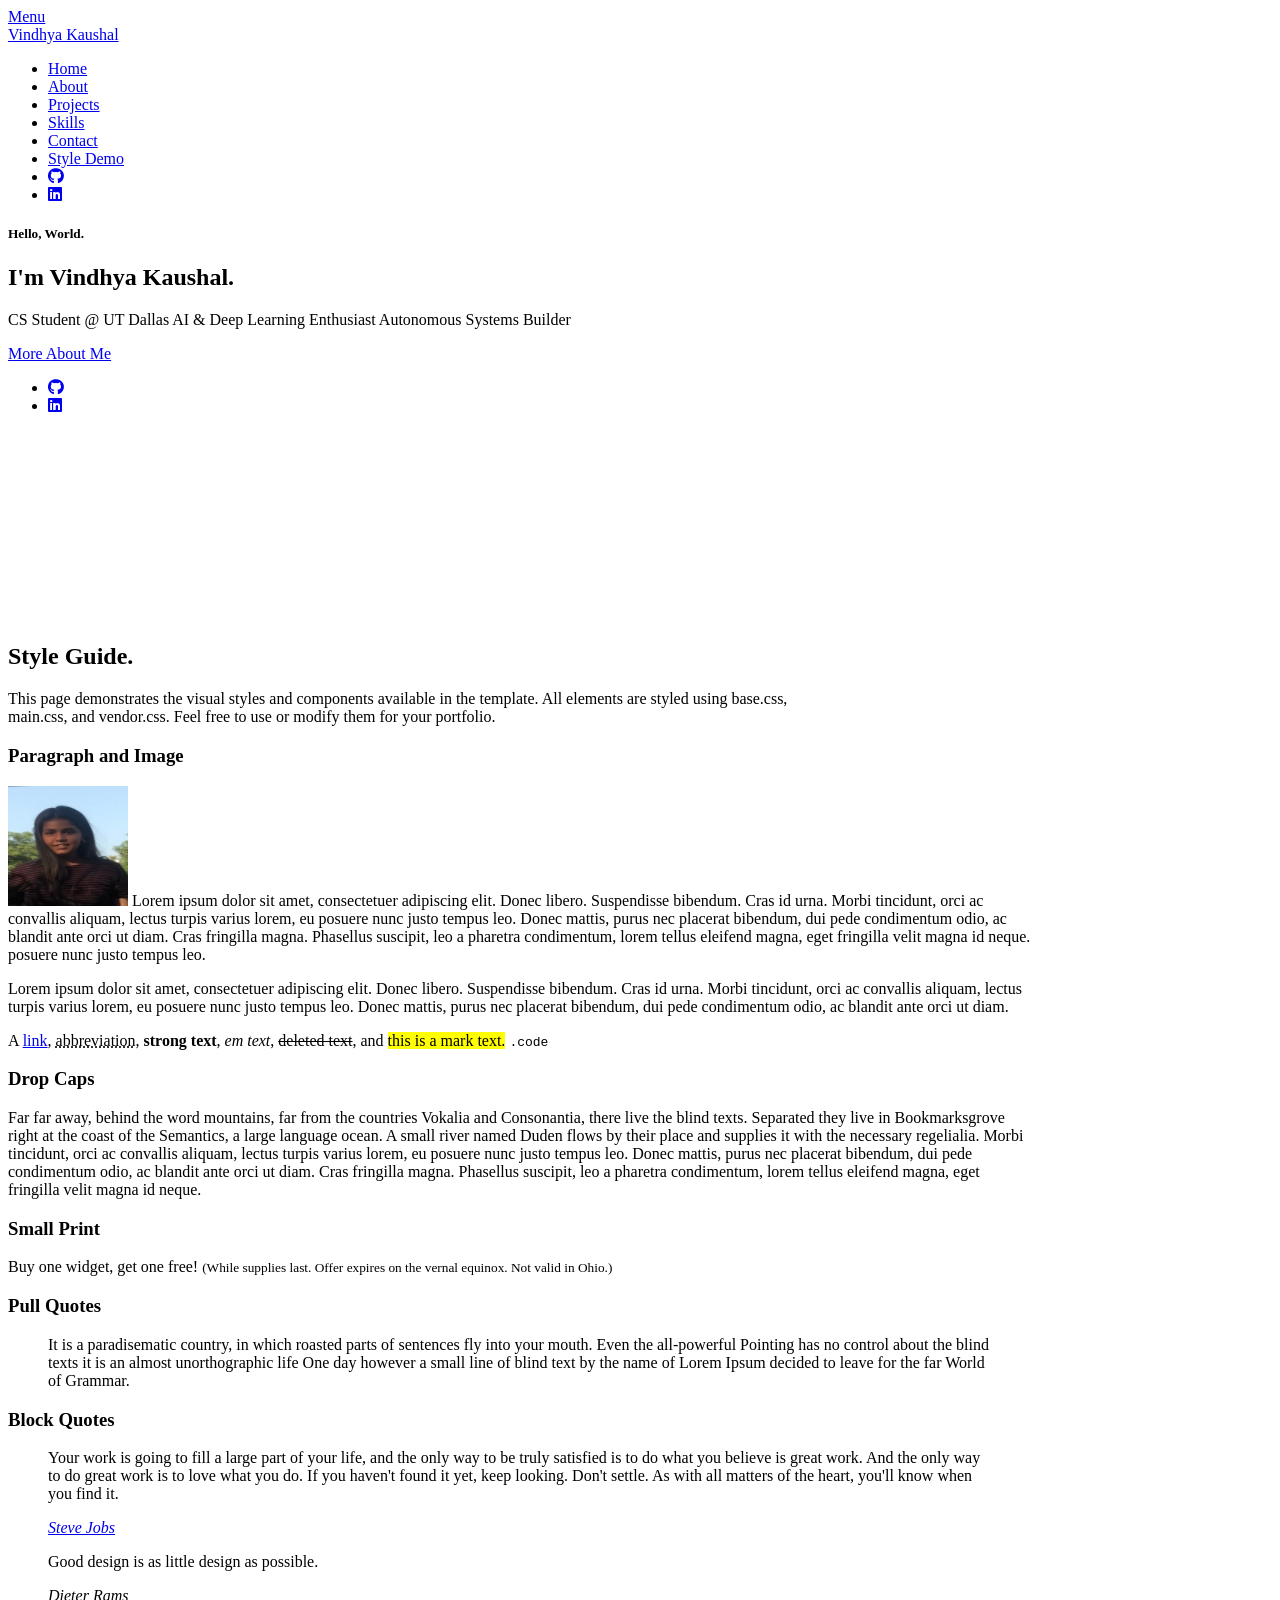
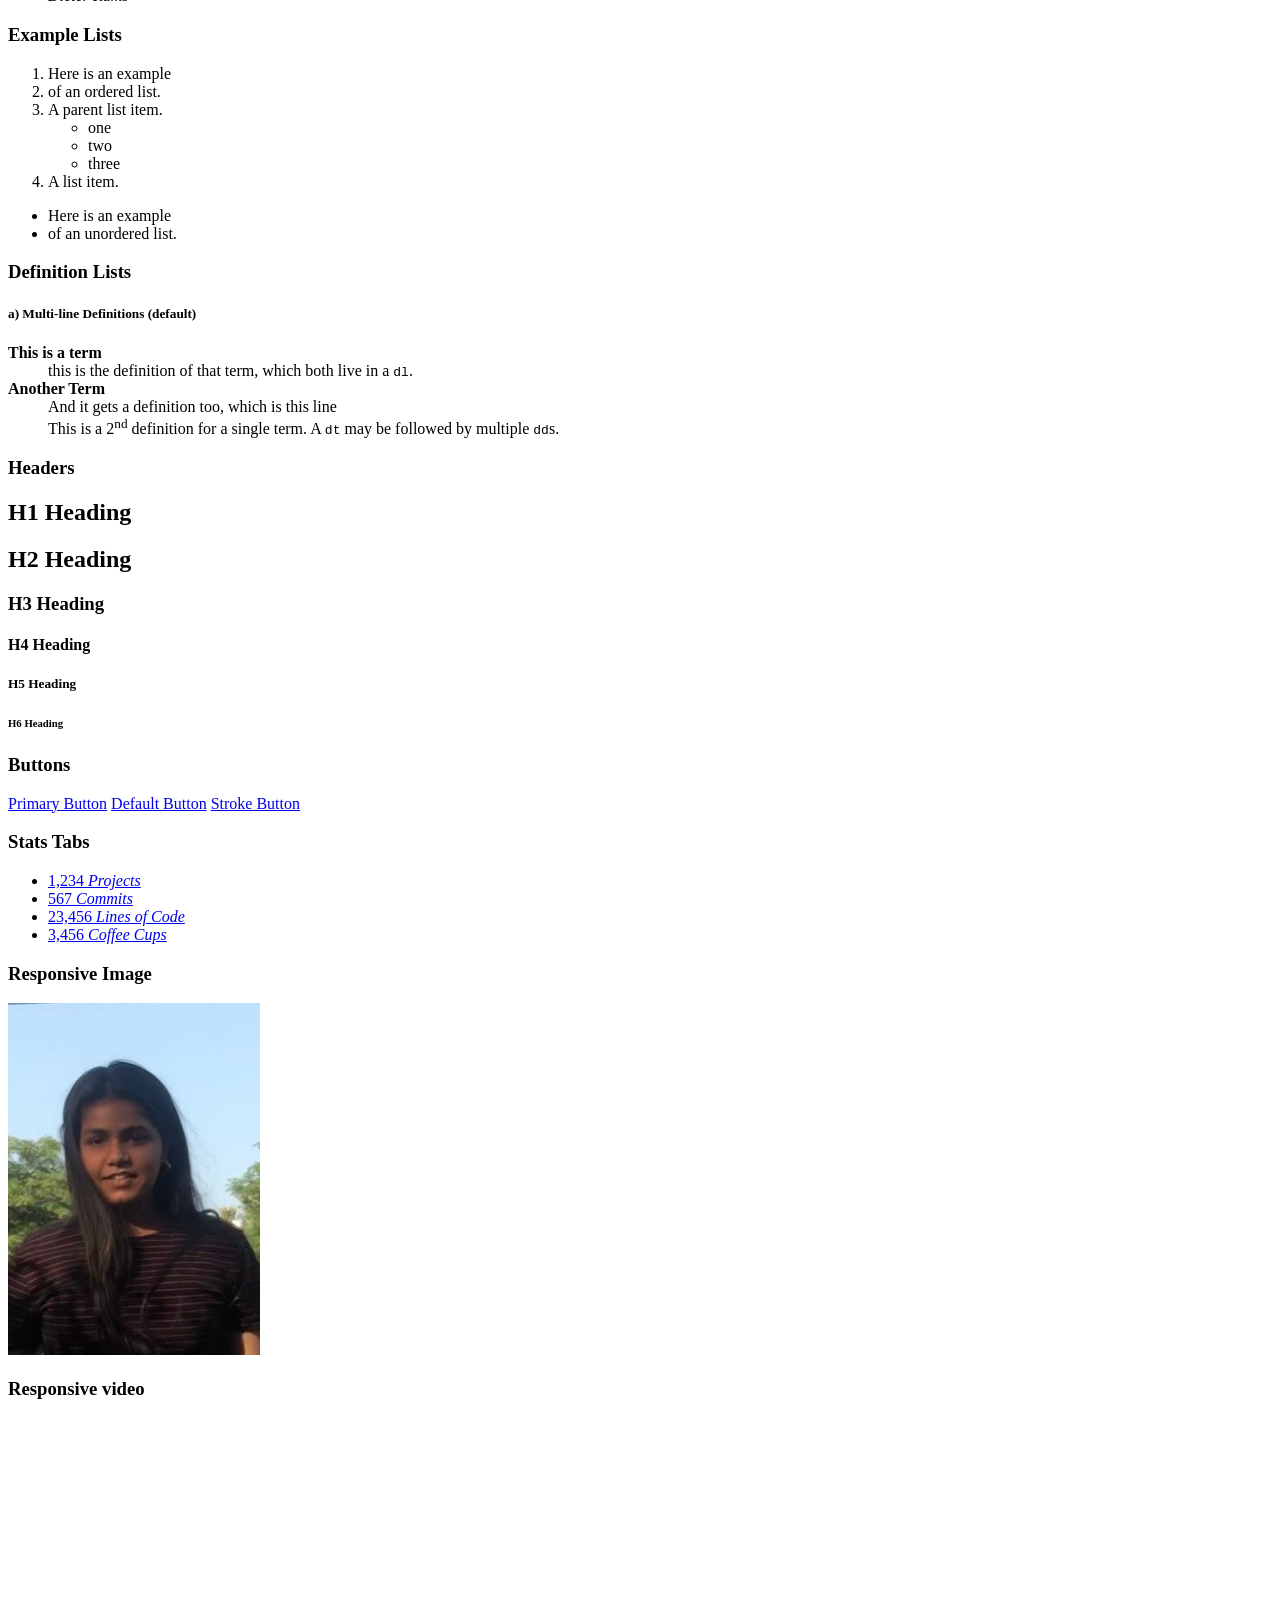
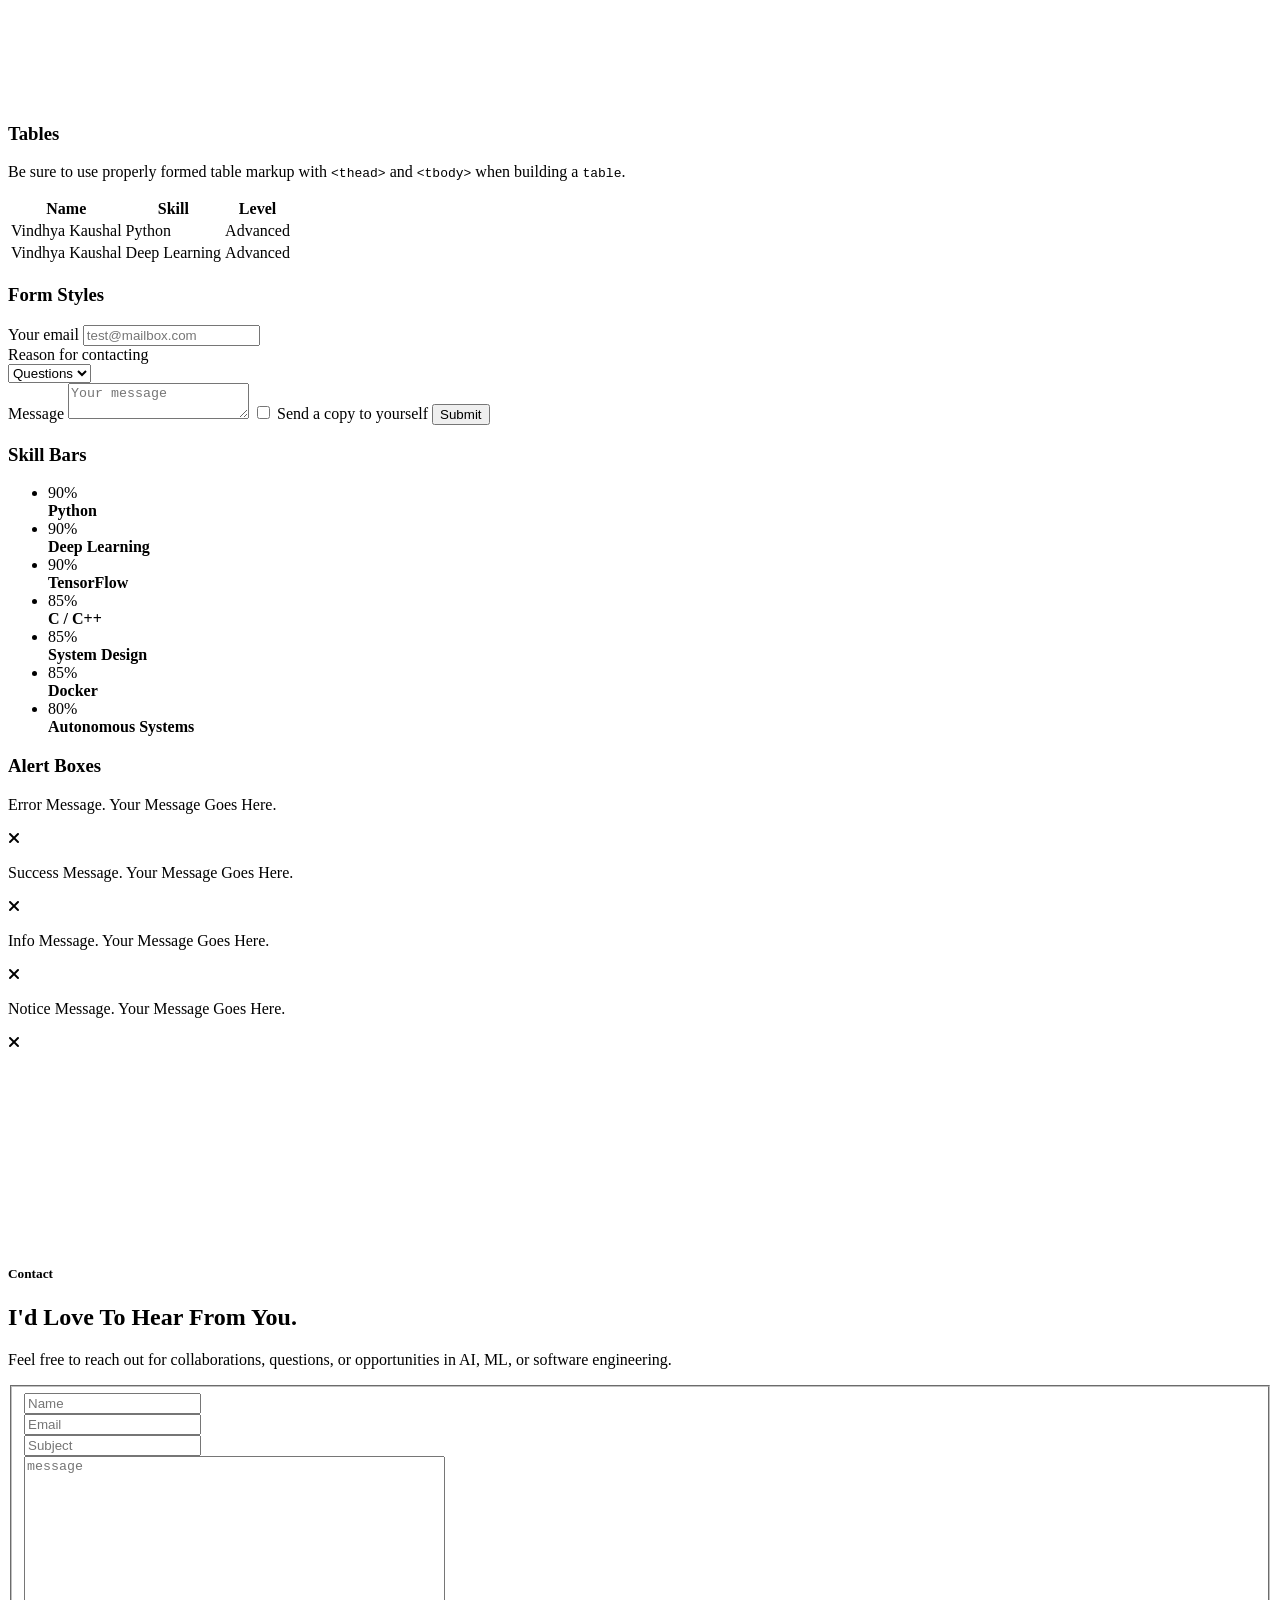
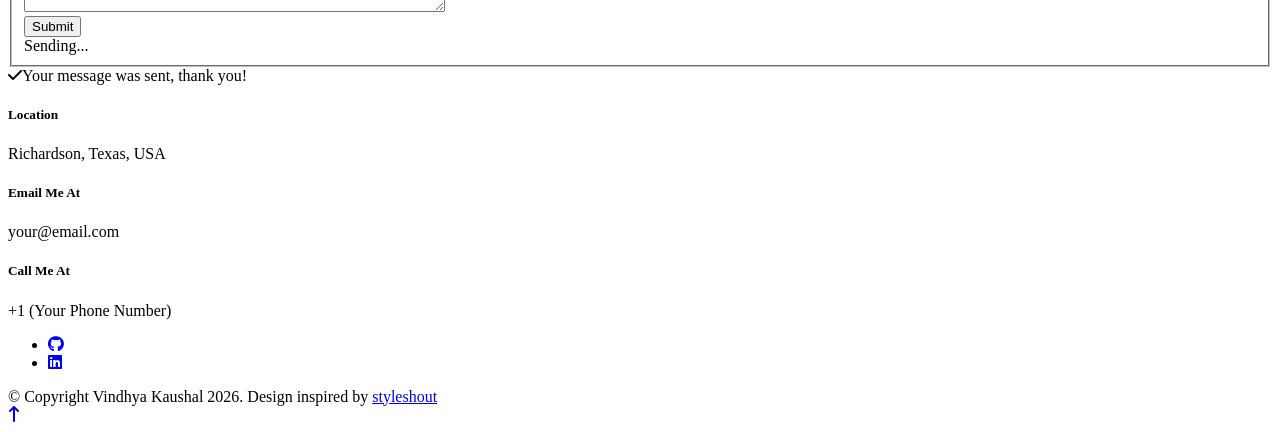
==== commit 3e9266e4: "Update styles.html" ====
--- a/styles.html
+++ b/styles.html
@@ -3,27 +3,49 @@
 <!--[if IE 9 ]><html class="no-js oldie ie9" lang="en"> <![endif]-->
 <!--[if (gte IE 9)|!(IE)]><!--><html class="no-js" lang="en"> <!--<![endif]-->
 <head>
-   <!-- basic page needs
+
+   <!--- basic page needs
    ================================================== -->
    <meta charset="utf-8">
-   <title>Vindhya Kaushal</title>
-   <meta name="description" content="Vindhya Kaushal - CS Student, AI & Deep Learning Enthusiast, Autonomous Systems Builder">
+   <title>Style Demo - Vindhya Kaushal Portfolio</title>
+   <meta name="description" content="Vindhya Kaushal Portfolio - CS Student, AI & Deep Learning Enthusiast">
    <meta name="author" content="Vindhya Kaushal">
+
    <!-- mobile specific metas
    ================================================== -->
    <meta name="viewport" content="width=device-width, initial-scale=1, maximum-scale=1">
+
    <!-- CSS
    ================================================== -->
    <link rel="stylesheet" href="css/base.css">
    <link rel="stylesheet" href="css/main.css">
    <link rel="stylesheet" href="css/vendor.css">
+   <style type="text/css" media="screen">
+      #styles {
+         background: white;
+         padding-top: 12rem;
+         padding-bottom: 12rem;
+      }
+      #styles .row {
+         max-width: 1024px;
+      }
+      #styles .section-intro {
+         max-width: 800px;
+      }
+   </style>
+
+   <!-- Font Awesome for icons -->
+   <link rel="stylesheet" href="https://cdnjs.cloudflare.com/ajax/libs/font-awesome/6.5.0/css/all.min.css">
+
    <!-- script
    ================================================== -->
    <script src="js/modernizr.js"></script>
    <script src="js/pace.min.js"></script>
+
    <!-- favicons
    ================================================== -->
    <link rel="icon" type="image/png" href="images/vindhyapicture.jpeg">
+
 </head>
 
 <body id="top">
@@ -32,24 +54,29 @@
    ================================================== -->
    <header>
       <div class="row">
+
          <div class="top-bar">
             <a class="menu-toggle" href="#"><span>Menu</span></a>
+
             <div class="logo">
                <a href="index.html">Vindhya Kaushal</a>
             </div>
+
             <nav id="main-nav-wrap">
                <ul class="main-navigation">
-                  <li class="current"><a class="smoothscroll" href="#intro" title="">Home</a></li>
-                  <li><a class="smoothscroll" href="#about" title="">About</a></li>
-                  <li><a class="smoothscroll" href="#projects" title="">Projects</a></li>
-                  <li><a class="smoothscroll" href="#skills" title="">Skills</a></li>
-                  <li><a class="smoothscroll" href="#contact" title="">Contact</a></li>
-                  <!-- GitHub & LinkedIn icons added here -->
+                  <li><a href="index.html#intro" title="">Home</a></li>
+                  <li><a href="index.html#about" title="">About</a></li>
+                  <li><a href="index.html#projects" title="">Projects</a></li>
+                  <li><a href="index.html#skills" title="">Skills</a></li>
+                  <li><a href="index.html#contact" title="">Contact</a></li>
+                  <li><a href="styles.html" title="">Style Demo</a></li>
+                  <!-- GitHub & LinkedIn icons in header -->
                   <li class="social-icon"><a target="_blank" href="https://github.com/VINDHYAkaushal"><i class="fab fa-github"></i></a></li>
                   <li class="social-icon"><a target="_blank" href="https://www.linkedin.com/in/vindhya-kaushal/"><i class="fab fa-linkedin"></i></a></li>
                </ul>
             </nav>
          </div> <!-- /top-bar -->
+
       </div> <!-- /row -->
    </header> <!-- /header -->
 
@@ -67,160 +94,287 @@
                   <span>AI & Deep Learning Enthusiast</span>
                   <span>Autonomous Systems Builder</span>
                </p>
-               <a class="button stroke smoothscroll" href="#about" title="">Learn More</a>
+               <a class="button stroke smoothscroll" href="#about" title="">More About Me</a>
             </div>
          </div>
       </div> <!-- /intro-content -->
+      <ul class="intro-social">
+         <li><a target="_blank" href="https://github.com/VINDHYAkaushal"><i class="fab fa-github"></i></a></li>
+         <li><a target="_blank" href="https://www.linkedin.com/in/vindhya-kaushal/"><i class="fab fa-linkedin"></i></a></li>
+      </ul> <!-- /intro-social -->
    </section> <!-- /intro -->
 
-   <!-- about section
-   ================================================== -->
-   <section id="about">
+   <!-- Style Demo
+   ================================================== -->
+   <section id="styles">
       <div class="row section-intro">
          <div class="col-twelve">
-            <h5>About</h5>
-            <div class="intro-info">
-               <img src="images/vindhyapicture.jpeg" alt="Vindhya Kaushal">
-               <p class="lead">I'm a Computer Science student at The University of Texas at Dallas with over three years of experience developing AI-driven and autonomous systems. My work spans deep learning, sensor fusion, real-time system architecture, and operating systems development. I specialize in building scalable, high-accuracy solutions — from traffic detection models to secure messaging systems like Sploink. I'm passionate about creating technology that evolves with the world's changing needs. Currently in Richardson, Texas, and open to opportunities in AI/ML and software engineering.</p>
-            </div>
-         </div>
-      </div> <!-- /section-intro -->
-
-      <div class="row about-content">
-         <div class="col-six tab-full">
-            <h3>Personal Info</h3>
-            <ul class="info-list">
-               <li><strong>Name:</strong><span>Vindhya Kaushal</span></li>
-               <li><strong>Email:</strong><span>your@email.com</span></li>
-               <li><strong>Location:</strong><span>Richardson, Texas, USA</span></li>
-               <!-- Removed text links for GitHub & LinkedIn – icons are now in header -->
-            </ul> <!-- /info-list -->
-         </div>
-
-         <div class="col-six tab-full">
-            <h3>Skills</h3>
+            <h1>Style Guide.</h1>
+            <p class="lead">This page demonstrates the visual styles and components available in the template. All elements are styled using base.css, main.css, and vendor.css. Feel free to use or modify them for your portfolio.</p>
+         </div>
+      </div> <!-- /row -->
+
+      <div class="row">
+         <div class="col-six tab-full">
+            <h3>Paragraph and Image</h3>
+            <p>
+               <img width="120" height="120" class="pull-left" alt="Vindhya Kaushal" src="images/vindhyapicture.jpeg">
+               Lorem ipsum dolor sit amet, consectetuer adipiscing elit. Donec libero. Suspendisse bibendum.
+               Cras id urna. Morbi tincidunt, orci ac convallis aliquam, lectus turpis varius lorem, eu
+               posuere nunc justo tempus leo. Donec mattis, purus nec placerat bibendum, dui pede condimentum
+               odio, ac blandit ante orci ut diam. Cras fringilla magna. Phasellus suscipit, leo a pharetra
+               condimentum, lorem tellus eleifend magna, eget fringilla velit magna id neque.
+               posuere nunc justo tempus leo.
+            </p>
+            <p>
+               Lorem ipsum dolor sit amet, consectetuer adipiscing elit. Donec libero. Suspendisse bibendum.
+               Cras id urna. Morbi tincidunt, orci ac convallis aliquam, lectus turpis varius lorem, eu
+               posuere nunc justo tempus leo. Donec mattis, purus nec placerat bibendum, dui pede condimentum
+               odio, ac blandit ante orci ut diam.
+            </p>
+            <p>
+               A <a href="#">link</a>,
+               <abbr title="this really isn't a very good description">abbreviation</abbr>,
+               <strong>strong text</strong>,
+               <em>em text</em>,
+               <del>deleted text</del>, and
+               <mark>this is a mark text.</mark>
+               <code>.code</code>
+            </p>
+         </div>
+
+         <div class="col-six tab-full">
+            <h3>Drop Caps</h3>
+            <p class="drop-cap">
+               Far far away, behind the word mountains, far from the countries Vokalia and Consonantia,
+               there live the blind texts. Separated they live in Bookmarksgrove right at the coast of the
+               Semantics, a large language ocean. A small river named Duden flows by their place and supplies it with the necessary regelialia. Morbi tincidunt, orci ac convallis aliquam, lectus turpis varius lorem, eu posuere nunc justo tempus leo. Donec mattis, purus nec placerat bibendum, dui pede condimentum odio, ac blandit ante orci ut diam. Cras fringilla magna. Phasellus suscipit, leo a pharetra condimentum, lorem tellus eleifend magna, eget fringilla velit magna id neque.
+            </p>
+
+            <h3>Small Print</h3>
+            <p>Buy one widget, get one free!
+               <small>(While supplies last. Offer expires on the vernal equinox. Not valid in Ohio.)</small>
+            </p>
+         </div>
+      </div> <!-- /row -->
+
+      <div class="row">
+         <div class="col-six tab-full">
+            <h3>Pull Quotes</h3>
+            <aside class="pull-quote">
+               <blockquote>
+                  <p>It is a paradisematic country, in which roasted parts of sentences fly into your mouth. Even the all-powerful Pointing has no control about the blind texts it is an almost unorthographic life One day however a small line of blind text by the name of Lorem Ipsum decided to leave for the far World of Grammar.</p>
+               </blockquote>
+            </aside>
+         </div>
+
+         <div class="col-six tab-full">
+            <h3>Block Quotes</h3>
+            <blockquote cite="http://where-i-got-my-info-from.com">
+               <p>Your work is going to fill a large part of your life, and the only way to be truly satisfied is to do what you believe is great work. And the only way to do great work is to love what you do. If you haven't found it yet, keep looking. Don't settle. As with all matters of the heart, you'll know when you find it.</p>
+               <cite><a href="#">Steve Jobs</a></cite>
+            </blockquote>
+            <blockquote>
+               <p>Good design is as little design as possible.</p>
+               <cite>Dieter Rams</cite>
+            </blockquote>
+         </div>
+      </div> <!-- /row -->
+
+      <div class="row half-bottom">
+         <div class="col-six tab-full">
+            <h3>Example Lists</h3>
+            <ol>
+               <li>Here is an example</li>
+               <li>of an ordered list.</li>
+               <li>A parent list item.
+                  <ul>
+                     <li>one</li>
+                     <li>two</li>
+                     <li>three</li>
+                  </ul>
+               </li>
+               <li>A list item.</li>
+            </ol>
+            <ul class="disc">
+               <li>Here is an example</li>
+               <li>of an unordered list.</li>
+            </ul>
+
+            <h3>Definition Lists</h3>
+            <h5>a) Multi-line Definitions (default)</h5>
+            <dl>
+               <dt><strong>This is a term</strong></dt>
+               <dd>this is the definition of that term, which both live in a <code>dl</code>.</dd>
+               <dt><strong>Another Term</strong></dt>
+               <dd>And it gets a definition too, which is this line</dd>
+               <dd>This is a 2<sup>nd</sup> definition for a single term. A <code>dt</code> may be followed by multiple <code>dd</code>s.</dd>
+            </dl>
+         </div>
+
+         <div class="col-six tab-full">
+            <h3>Headers</h3>
+            <h1>H1 Heading</h1>
+            <h2>H2 Heading</h2>
+            <h3>H3 Heading</h3>
+            <h4>H4 Heading</h4>
+            <h5>H5 Heading</h5>
+            <h6>H6 Heading</h6>
+
+            <h3>Buttons</h3>
+            <p>
+               <a class="button button-primary full-width" href="#">Primary Button</a>
+               <a class="button full-width" href="#">Default Button</a>
+               <a class="button stroke full-width" href="#">Stroke Button</a>
+            </p>
+         </div>
+      </div> <!-- /row -->
+
+      <div class="row">
+         <div class="col-twelve">
+            <h3>Stats Tabs</h3>
+            <ul class="stats-tabs">
+               <li><a href="#">1,234 <em>Projects</em></a></li>
+               <li><a href="#">567 <em>Commits</em></a></li>
+               <li><a href="#">23,456 <em>Lines of Code</em></a></li>
+               <li><a href="#">3,456 <em>Coffee Cups</em></a></li>
+            </ul>
+         </div>
+      </div> <!-- /row -->
+
+      <div class="row half-bottom">
+         <div class="col-six tab-full">
+            <h3>Responsive Image</h3>
+            <p><img src="images/vindhyapicture.jpeg" alt="Vindhya Kaushal"></p>
+         </div>
+
+         <div class="col-six tab-full">
+            <h3>Responsive video</h3>
+            <div class="fluid-video-wrapper">
+               <!-- Replace with your video if needed -->
+               <iframe src="https://player.vimeo.com/video/14592941?title=0&amp;byline=0&amp;portrait=0&amp;color=60a5fa" width="500" height="281" frameborder="0" webkitallowfullscreen mozallowfullscreen allowfullscreen></iframe>
+            </div>
+         </div>
+      </div> <!-- /row -->
+
+      <div class="row add-bottom">
+         <div class="col-twelve">
+            <h3>Tables</h3>
+            <p>Be sure to use properly formed table markup with <code>&lt;thead&gt;</code> and <code>&lt;tbody&gt;</code> when building a <code>table</code>.</p>
+            <div class="table-responsive">
+               <table>
+                  <thead>
+                     <tr>
+                        <th>Name</th>
+                        <th>Skill</th>
+                        <th>Level</th>
+                     </tr>
+                  </thead>
+                  <tbody>
+                     <tr>
+                        <td>Vindhya Kaushal</td>
+                        <td>Python</td>
+                        <td>Advanced</td>
+                     </tr>
+                     <tr>
+                        <td>Vindhya Kaushal</td>
+                        <td>Deep Learning</td>
+                        <td>Advanced</td>
+                     </tr>
+                  </tbody>
+               </table>
+            </div>
+         </div>
+      </div> <!-- /row -->
+
+      <div class="row">
+         <div class="col-six tab-full">
+            <h3>Form Styles</h3>
+            <form>
+               <div>
+                  <label for="sampleInput">Your email</label>
+                  <input class="full-width" type="email" placeholder="test@mailbox.com" id="sampleInput">
+               </div>
+               <div>
+                  <label for="sampleRecipientInput">Reason for contacting</label>
+                  <div class="ss-custom-select">
+                     <select class="full-width" id="sampleRecipientInput">
+                        <option value="Option 1">Questions</option>
+                        <option value="Option 2">Report</option>
+                        <option value="Option 3">Others</option>
+                     </select>
+                  </div>
+               </div>
+
+               <label for="exampleMessage">Message</label>
+               <textarea class="full-width" placeholder="Your message" id="exampleMessage"></textarea>
+               <label class="add-bottom">
+                  <input type="checkbox">
+                  <span class="label-text">Send a copy to yourself</span>
+               </label>
+
+               <input class="button-primary" type="submit" value="Submit">
+            </form>
+         </div>
+
+         <div class="col-six tab-full">
+            <h3>Skill Bars</h3>
             <ul class="skill-bars">
-               <li><div class="progress percent90"><span>90%</span></div><strong>Python</strong></li>
-               <li><div class="progress percent90"><span>90%</span></div><strong>Deep Learning</strong></li>
-               <li><div class="progress percent90"><span>90%</span></div><strong>TensorFlow</strong></li>
-               <li><div class="progress percent85"><span>85%</span></div><strong>C / C++</strong></li>
-               <li><div class="progress percent85"><span>85%</span></div><strong>System Design</strong></li>
-               <li><div class="progress percent85"><span>85%</span></div><strong>Docker</strong></li>
-               <li><div class="progress percent80"><span>80%</span></div><strong>Autonomous Systems</strong></li>
-            </ul> <!-- /skill-bars -->
-         </div>
-      </div>
-
-      <div class="row button-section">
-         <div class="col-twelve">
-            <a href="#contact" title="Contact Me" class="button stroke smoothscroll">Contact Me</a>
-         </div>
-      </div>
-   </section> <!-- /about -->
-
-   <!-- Projects Section
-   ================================================== -->
-   <section id="projects" class="grey-section">
-      <div class="row resume-timeline">
-         <div class="col-twelve resume-header">
-            <h2>Projects</h2>
-         </div>
-         <div class="col-twelve">
-            <div class="timeline-wrap">
-               <div class="timeline-block">
-                  <div class="timeline-ico">
-                     <i class="fa fa-code"></i>
-                  </div>
-                  <div class="timeline-header">
-                     <h3>Sploink</h3>
-                     <p>Real-time "are we on track?" coach for developers inside VS Code — watches coding (edits, errors, tests, commits, etc.), scores productivity/efficiency, gives live advice like "you're looping on the same bug — try something new" or "too much churn without checks — run tests now", with meter, momentum graph, and nudges to avoid getting stuck or wasting time.</p>
-                  </div>
-               </div>
-               <div class="timeline-block">
-                  <div class="timeline-ico">
-                     <i class="fa fa-code"></i>
-                  </div>
-                  <div class="timeline-header">
-                     <h3>Laser Tracker</h3>
-                     <p>Real-time object tracking with Python and OpenCV.</p>
-                  </div>
-               </div>
-               <div class="timeline-block">
-                  <div class="timeline-ico">
-                     <i class="fa fa-code"></i>
-                  </div>
-                  <div class="timeline-header">
-                     <h3>Instant Messenger</h3>
-                     <p>Multi-threaded system in C for UNIX using Named Pipes.</p>
-                  </div>
-               </div>
-               <div class="timeline-block">
-                  <div class="timeline-ico">
-                     <i class="fa fa-code"></i>
-                  </div>
-                  <div class="timeline-header">
-                     <h3>Exokernel Design</h3>
-                     <p>Unix-like OS in x86 Assembly.</p>
-                  </div>
-               </div>
-               <div class="timeline-block">
-                  <div class="timeline-ico">
-                     <i class="fa fa-code"></i>
-                  </div>
-                  <div class="timeline-header">
-                     <h3>Breast Cancer ML</h3>
-                     <p>97% accurate model with TensorFlow.</p>
-                  </div>
-               </div>
-            </div> <!-- /timeline-wrap -->
-         </div>
-      </div>
-   </section> <!-- /projects -->
-
-   <!-- Skills & More (adapted from services)
-   ================================================== -->
-   <section id="MORE">
-      <div class="overlay"></div>
-      <div class="row section-intro">
-         <div class="col-twelve">
-            <h5>More</h5>
-         </div>
-      </div>
-      <div class="row services-content">
-         <div class="services-list">
-            <div class="service">
-               <span class="icon"><i class="fa fa-cogs"></i></span>
-               <div class="service-content">
-                  <h3>Research & Autonomous Driving</h3>
-                  <p>Nova is UT Dallas’s premier autonomous driving group, run by undergrads as part of the Applied Systems Lab. We’re developing an open-source autonomous driving stack for researchers, and we aim to provide autonomous driving services to UTD in the long term.</p>
-                  <p><a href="https://nova-utd.github.io/" target="_blank">Visit Nova GitHub</a></p>
-               </div>
-            </div>
-            <div class="service">
-               <span class="icon"><i class="fa fa-globe"></i></span>
-               <div class="service-content">
-                  <h3>Languages</h3>
-                  <ul class="skill-bars">
-                     <li><div class="progress percent100"><span>100%</span></div><strong>English</strong></li>
-                  </ul>
-               </div>
-            </div>
-            <div class="service">
-               <span class="icon"><i class="fa fa-user"></i></span>
-               <div class="service-content">
-                  <h3>Personality</h3>
-                  <p>Curious, detail-oriented, collaborative, problem-solver, quick learner.</p>
-               </div>
-            </div>
-            <div class="service">
-               <span class="icon"><i class="fa fa-heart"></i></span>
-               <div class="service-content">
-                  <h3>Interests</h3>
-                  <p>AI research, coding challenges, autonomous tech, hiking, reading about emerging technologies.</p>
-               </div>
-            </div>
-         </div> <!-- /services-content -->
-      </section> <!-- /MORE -->
+               <li>
+                  <div class="progress percent90"><span>90%</span></div>
+                  <strong>Python</strong>
+               </li>
+               <li>
+                  <div class="progress percent90"><span>90%</span></div>
+                  <strong>Deep Learning</strong>
+               </li>
+               <li>
+                  <div class="progress percent90"><span>90%</span></div>
+                  <strong>TensorFlow</strong>
+               </li>
+               <li>
+                  <div class="progress percent85"><span>85%</span></div>
+                  <strong>C / C++</strong>
+               </li>
+               <li>
+                  <div class="progress percent85"><span>85%</span></div>
+                  <strong>System Design</strong>
+               </li>
+               <li>
+                  <div class="progress percent85"><span>85%</span></div>
+                  <strong>Docker</strong>
+               </li>
+               <li>
+                  <div class="progress percent80"><span>80%</span></div>
+                  <strong>Autonomous Systems</strong>
+               </li>
+            </ul>
+
+            <h3>Alert Boxes</h3>
+
+            <div class="alert-box ss-error hideit">
+               <p>Error Message. Your Message Goes Here.</p>
+               <i class="fa fa-times close"></i>
+            </div><!-- /error -->
+
+            <div class="alert-box ss-success hideit">
+               <p>Success Message. Your Message Goes Here.</p>
+               <i class="fa fa-times close"></i>
+            </div><!-- /success -->
+
+            <div class="alert-box ss-info hideit">
+               <p>Info Message. Your Message Goes Here.</p>
+               <i class="fa fa-times close"></i>
+            </div><!-- /info -->
+
+            <div class="alert-box ss-notice hideit">
+               <p>Notice Message. Your Message Goes Here.</p>
+               <i class="fa fa-times close"></i>
+            </div><!-- /notice -->
+         </div>
+      </div> <!-- /row -->
+
+   </section> <!-- /styles -->
 
    <!-- contact
    ================================================== -->
@@ -228,44 +382,76 @@
       <div class="row section-intro">
          <div class="col-twelve">
             <h5>Contact</h5>
-            <h1>Let's Get In Touch.</h1>
-         </div>
-      </div>
+            <h1>I'd Love To Hear From You.</h1>
+            <p class="lead">Feel free to reach out for collaborations, questions, or opportunities in AI, ML, or software engineering.</p>
+         </div>
+      </div> <!-- /section-intro -->
+
       <div class="row contact-form">
          <div class="col-twelve">
             <!-- form -->
             <form id="contactform" action="YOUR_FORMSPREE_OR_OTHER_BACKEND_URL" method="POST">
-               <input type="text" name="name" placeholder="Your Name" required>
-               <input type="email" name="_replyto" placeholder="Your Email" required>
-               <textarea name="message" placeholder="Your Message" required></textarea>
-               <input type="submit" value="Send Message">
-            </form>
-            <!-- Form End -->
+               <fieldset>
+                  <div class="form-field">
+                     <input name="contactName" type="text" id="contactName" placeholder="Name" value="" minlength="2" required="">
+                  </div>
+                  <div class="form-field">
+                     <input name="contactEmail" type="email" id="contactEmail" placeholder="Email" value="" required="">
+                  </div>
+                  <div class="form-field">
+                     <input name="contactSubject" type="text" id="contactSubject" placeholder="Subject" value="">
+                  </div>
+                  <div class="form-field">
+                     <textarea name="contactMessage" id="contactMessage" placeholder="message" rows="10" cols="50" required=""></textarea>
+                  </div>
+                  <div class="form-field">
+                     <button class="submitform">Submit</button>
+                     <div id="submit-loader">
+                        <div class="text-loader">Sending...</div>
+                        <div class="s-loader">
+                           <div class="bounce1"></div>
+                           <div class="bounce2"></div>
+                           <div class="bounce3"></div>
+                        </div>
+                     </div>
+                  </div>
+               </fieldset>
+            </form> <!-- Form End -->
+
             <!-- contact-warning -->
             <div id="message-warning"></div>
             <!-- contact-success -->
             <div id="message-success">
                <i class="fa fa-check"></i>Your message was sent, thank you!<br>
             </div>
-         </div>
-      </div>
+         </div> <!-- /col-twelve -->
+      </div> <!-- /contact-form -->
+
       <div class="row contact-info">
          <div class="col-four tab-full">
-            <div class="icon"><i class="icon-pin"></i></div>
+            <div class="icon">
+               <i class="icon-pin"></i>
+            </div>
             <h5>Location</h5>
             <p>Richardson, Texas, USA</p>
          </div>
+
          <div class="col-four tab-full collapse">
-            <div class="icon"><i class="icon-mail"></i></div>
+            <div class="icon">
+               <i class="icon-mail"></i>
+            </div>
             <h5>Email Me At</h5>
             <p>your@email.com</p>
          </div>
+
          <div class="col-four tab-full">
-            <div class="icon"><i class="icon-phone"></i></div>
+            <div class="icon">
+               <i class="icon-phone"></i>
+            </div>
             <h5>Call Me At</h5>
             <p>+1 (Your Phone Number)</p>
          </div>
-      </div>
+      </div> <!-- /contact-info -->
    </section> <!-- /contact -->
 
    <!-- footer
@@ -278,10 +464,18 @@
                <li><a target="_blank" href="https://www.linkedin.com/in/vindhya-kaushal/"><i class="fab fa-linkedin"></i></a></li>
             </ul>
          </div>
+
+         <div class="col-six tab-full">
+            <div class="copyright">
+               <span>© Copyright Vindhya Kaushal 2026.</span>
+               <span>Design inspired by <a href="http://www.styleshout.com/">styleshout</a></span>
+            </div>
+         </div>
+
          <div id="go-top">
             <a class="smoothscroll" title="Back to Top" href="#top"><i class="fa fa-long-arrow-up"></i></a>
          </div>
-      </div>
+      </div> <!-- /row -->
    </footer>
 
    <div id="preloader">
